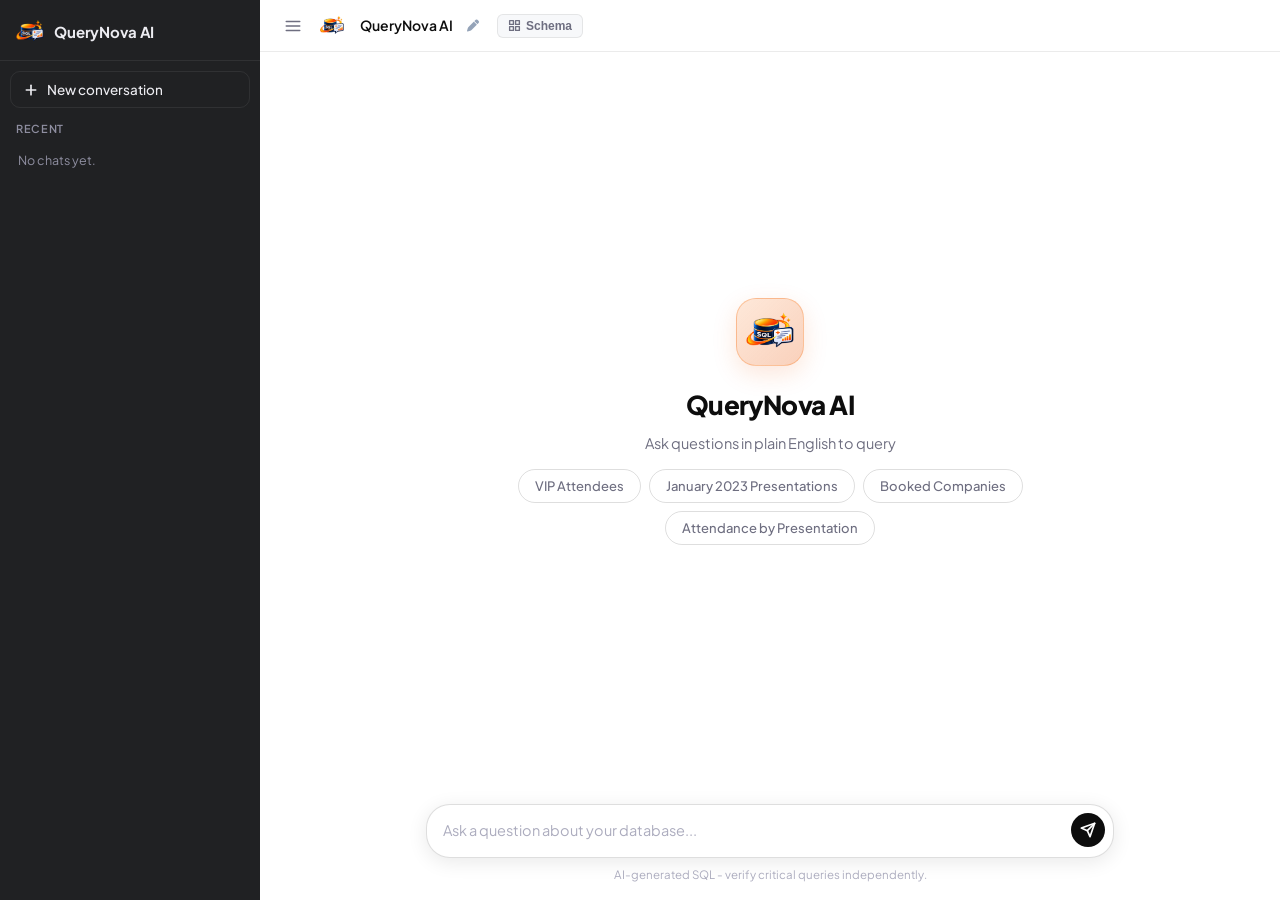
==== web_1/index.html @ 786c109c "Initialize QueryNova AI: Educational Text-to-SQL Engine with Neon PostgreSQL & Vercel deployment" ====
<!DOCTYPE html>
<html lang="en">
<head>
  <meta charset="UTF-8" />
  <meta name="viewport" content="width=device-width, initial-scale=1.0" />
  <title>QueryNova AI — Intelligent Database Assistant</title>
  <link rel="icon" type="image/webp" href="qnsql.webp" />
  <link rel="preconnect" href="https://fonts.googleapis.com" />
  <link rel="preconnect" href="https://fonts.gstatic.com" crossorigin />
  <link href="https://fonts.googleapis.com/css2?family=Plus+Jakarta+Sans:wght@400;500;600;700&family=JetBrains+Mono:wght@400;500&display=swap" rel="stylesheet" />
  <link rel="stylesheet" href="style.css" />
  <link rel="stylesheet" href="https://cdnjs.cloudflare.com/ajax/libs/font-awesome/6.5.0/css/all.min.css" crossorigin="anonymous" />
</head>
<body class="sidebar-open">

  <!-- SIDEBAR -->
  <aside id="chat-sidebar" class="sidebar chat-sidebar" aria-label="Chat history">

    <!-- Logo row (always visible) -->
    <div class="sidebar-logo">
      <img src="qnsql.webp" alt="QueryNova AI Logo" class="sidebar-logo-img" />
      <span class="sidebar-logo-text">QueryNova AI</span>
    </div>

    <!-- Authenticated content -->
    <div id="sidebar-auth-content">
      <div class="sidebar-section">
        <button type="button" id="btn-new-chat" class="btn-new-chat-sidebar">
          <svg width="16" height="16" viewBox="0 0 24 24" fill="none" stroke="currentColor" stroke-width="2.5" stroke-linecap="round" stroke-linejoin="round"><line x1="12" y1="5" x2="12" y2="19"/><line x1="5" y1="12" x2="19" y2="12"/></svg>
          New conversation
        </button>
      </div>
      <div class="sidebar-section sidebar-history">
        <p class="sidebar-section-label">Recent</p>
        <div id="chat-list" class="chat-list">
          <p class="chat-empty-msg">No conversations yet.</p>
        </div>
      </div>

    </div>

  </aside>

  <!-- MAIN AREA -->
  <div class="app-body">

    <header class="topbar">
      <button type="button" id="btn-sidebar-toggle" class="topbar-toggle" aria-label="Toggle sidebar">
        <svg width="18" height="18" viewBox="0 0 24 24" fill="none" stroke="currentColor" stroke-width="2" stroke-linecap="round" stroke-linejoin="round"><line x1="3" y1="6" x2="21" y2="6"/><line x1="3" y1="12" x2="21" y2="12"/><line x1="3" y1="18" x2="21" y2="18"/></svg>
      </button>
      <div class="topbar-brand">
        <img src="qnsql.webp" alt="QueryNova AI Logo" class="topbar-brand-logo" />
        <span class="topbar-title" id="topbar-chat-title">QueryNova AI</span>
        <button type="button" id="btn-edit-topbar-title" class="btn-topbar-edit" title="Rename conversation" aria-label="Rename conversation" hidden>
          <i class="fa-solid fa-pen"></i>
        </button>
        <button type="button" id="btn-schema" class="btn-schema" title="View Database Schema Diagram" aria-label="View Database Schema Diagram">
          <svg width="13" height="13" viewBox="0 0 24 24" fill="none" stroke="currentColor" stroke-width="2.5" stroke-linecap="round" stroke-linejoin="round">
            <rect x="3" y="3" width="7" height="7"></rect>
            <rect x="14" y="3" width="7" height="7"></rect>
            <rect x="14" y="14" width="7" height="7"></rect>
            <rect x="3" y="14" width="7" height="7"></rect>
          </svg>
          Schema
        </button>
      </div>
      <div class="topbar-right" id="topbar-auth-mobile"></div>
    </header>

    <div id="sidebar-backdrop" class="sidebar-backdrop" aria-hidden="true"></div>

    <main class="main">
      <div id="error-banner" class="error-banner" hidden></div>

      <div class="grid grid--chat-only" id="main-grid">

        <!-- Chat panel -->
        <section class="chat-panel" id="chat-panel-main">

          <!-- Schema Display in Content Page (White BG, hidden until clicked) -->
          <div id="schema-page-view" class="schema-page-view" hidden>
            <div class="schema-page-card">
              <div class="schema-page-header">
                <div class="schema-page-title">
                  <svg width="18" height="18" viewBox="0 0 24 24" fill="none" stroke="currentColor" stroke-width="2" stroke-linecap="round" stroke-linejoin="round">
                    <rect x="3" y="3" width="7" height="7"></rect>
                    <rect x="14" y="3" width="7" height="7"></rect>
                    <rect x="14" y="14" width="7" height="7"></rect>
                    <rect x="3" y="14" width="7" height="7"></rect>
                  </svg>
                  <span>Conference Database Relational Schema</span>
                </div>
                <div class="schema-page-actions">
                  <button type="button" id="btn-zoom-schema-page" class="schema-page-btn" title="Toggle zoom to inspect full detail">
                    <i class="fa-solid fa-magnifying-glass-plus" id="schema-zoom-icon"></i> <span id="schema-zoom-text">Zoom</span>
                  </button>
                  <a href="schema_diagram.webp" target="_blank" class="schema-page-btn" title="Open full resolution in new tab">
                    <i class="fa-solid fa-arrow-up-right-from-square"></i> Full Resolution
                  </a>
                  <button type="button" id="btn-close-schema-page" class="schema-page-btn schema-page-btn--close" title="Close Schema">
                    <i class="fa-solid fa-xmark"></i> Close
                  </button>
                </div>
              </div>
              <div class="schema-page-body">
                <img src="schema_diagram.webp" alt="Modern Relational Database Schema Diagram" class="schema-page-img" id="schema-page-img" title="Click to zoom in/out" />
              </div>
              <div class="schema-page-footer">
                <span class="schema-pill"><code>attendee</code></span>
                <span class="schema-pill"><code>company</code></span>
                <span class="schema-pill"><code>presentation</code></span>
                <span class="schema-pill"><code>room</code></span>
                <span class="schema-pill"><code>presentation_attendance</code></span>
              </div>
            </div>
          </div>

          <div class="chat-welcome" id="chat-welcome">
            <div class="welcome-nova-icon">
              <img src="qnsql.webp" alt="QueryNova AI Logo" class="welcome-logo-img" />
            </div>
            <h2 class="welcome-title">QueryNova AI</h2>
            <p class="welcome-subtitle">Ask questions in plain English to query </p>
            <div class="welcome-suggestions">
              <button class="suggestion-chip" data-query="List all VIP attendees and their contact details">VIP Attendees</button>
              <button class="suggestion-chip" data-query="Show presentations scheduled in January 2023">January 2023 Presentations</button>
              <button class="suggestion-chip" data-query="Which companies booked presentations?">Booked Companies</button>
              <button class="suggestion-chip" data-query="Total attendees registered per presentation">Attendance by Presentation</button>
            </div>

          </div>

          <div id="chat-content" class="chat-content" hidden></div>

          <div class="chat-input-area">
            <form id="query-form" class="chat-form">
              <div class="chat-input-wrapper">
                <textarea id="query-input" class="chat-textarea" autocomplete="off" placeholder="Ask a question about your database..." rows="1" maxlength="4000"></textarea>
                <div class="chat-form-actions">
                  <button type="button" id="btn-stop" class="btn-stop" hidden aria-label="Stop">
                    <svg width="14" height="14" viewBox="0 0 24 24" fill="currentColor"><rect x="4" y="4" width="16" height="16" rx="2"/></svg>
                  </button>
                  <button type="submit" id="btn-ask" class="btn-send" aria-label="Send">
                    <svg width="16" height="16" viewBox="0 0 24 24" fill="none" stroke="currentColor" stroke-width="2.5" stroke-linecap="round" stroke-linejoin="round"><line x1="22" y1="2" x2="11" y2="13"/><polygon points="22 2 15 22 11 13 2 9 22 2"/></svg>
                  </button>
                </div>
              </div>
              <p class="chat-disclaimer">AI-generated SQL - verify critical queries independently.</p>
            </form>
          </div>
        </section>

        <!-- Query results dock (legacy) -->
        <section id="query-results-dock" class="pipeline-panel right-panel-split query-results-dock" hidden>
          <div class="right-panel-bottom card-panel query-results-dock-card">
            <div class="panel-header panel-header--results panel-header--results-row">
              <div class="panel-header-left">
                <svg width="14" height="14" viewBox="0 0 24 24" fill="none" stroke="currentColor" stroke-width="2" stroke-linecap="round" stroke-linejoin="round"><rect x="3" y="3" width="18" height="18" rx="2"/><line x1="3" y1="9" x2="21" y2="9"/><line x1="3" y1="15" x2="21" y2="15"/><line x1="9" y1="3" x2="9" y2="21"/></svg>
                <h3 class="panel-title">Query Results</h3>
              </div>
              <button type="button" id="btn-collapse-results" class="btn-collapse-results" aria-label="Collapse" title="Collapse">
                <svg width="14" height="14" viewBox="0 0 24 24" fill="none" stroke="currentColor" stroke-width="2.5" stroke-linecap="round" stroke-linejoin="round"><line x1="5" y1="12" x2="19" y2="12"/></svg>
              </button>
            </div>
            <div class="panel-body">
              <div id="results-status" class="results-status"></div>
              <div id="results-table-wrapper" class="results-table-wrapper results-table-wrapper--dock"></div>
              <div id="results-placeholder" class="results-placeholder">
                <svg width="32" height="32" viewBox="0 0 24 24" fill="none" stroke="currentColor" stroke-width="1.5" stroke-linecap="round" stroke-linejoin="round" style="opacity:.3;margin-bottom:.5rem"><rect x="3" y="3" width="18" height="18" rx="2"/><line x1="3" y1="9" x2="21" y2="9"/></svg>
                <p>SQL results will appear here after a query runs.</p>
              </div>
            </div>
          </div>
        </section>

        <!-- Spreadsheet split panel -->
        <div id="spreadsheet-overlay" class="spreadsheet-overlay" hidden>
          <div class="spreadsheet-header">
            <div class="spreadsheet-header-left">
              <svg width="15" height="15" viewBox="0 0 24 24" fill="none" stroke="currentColor" stroke-width="2" stroke-linecap="round" stroke-linejoin="round"><rect x="3" y="3" width="18" height="18" rx="2"/><line x1="3" y1="9" x2="21" y2="9"/><line x1="3" y1="15" x2="21" y2="15"/><line x1="9" y1="3" x2="9" y2="21"/></svg>
              <span id="spreadsheet-title" class="spreadsheet-title">Query Results</span>
              <span id="spreadsheet-subtitle" class="spreadsheet-subtitle">CSV</span>
            </div>
            <div class="spreadsheet-header-right">
              <button type="button" id="btn-spreadsheet-copy" class="spreadsheet-btn" title="Copy data">
                <svg width="13" height="13" viewBox="0 0 24 24" fill="none" stroke="currentColor" stroke-width="2" stroke-linecap="round" stroke-linejoin="round"><rect x="9" y="9" width="13" height="13" rx="2"/><path d="M5 15H4a2 2 0 0 1-2-2V4a2 2 0 0 1 2-2h9a2 2 0 0 1 2 2v1"/></svg>
                Copy
              </button>
              <button type="button" id="btn-spreadsheet-close" class="spreadsheet-btn spreadsheet-btn--close" title="Close">
                <svg width="14" height="14" viewBox="0 0 24 24" fill="none" stroke="currentColor" stroke-width="2.5" stroke-linecap="round" stroke-linejoin="round"><line x1="18" y1="6" x2="6" y2="18"/><line x1="6" y1="6" x2="18" y2="18"/></svg>
              </button>
            </div>
          </div>
          <div class="spreadsheet-body">
            <div id="spreadsheet-table-wrap" class="spreadsheet-table-wrap"></div>
          </div>
        </div>

      </div>
    </main>
  </div>

  <!-- MODALS -->
  <div id="new-chat-modal" class="modal" role="dialog" aria-labelledby="modal-title" aria-modal="true" hidden>
    <div class="modal-backdrop" id="modal-backdrop"></div>
    <div class="modal-box">
      <div class="modal-icon">
        <svg width="20" height="20" viewBox="0 0 24 24" fill="none" stroke="currentColor" stroke-width="2" stroke-linecap="round" stroke-linejoin="round"><path d="M21 15a2 2 0 0 1-2 2H7l-4 4V5a2 2 0 0 1 2-2h14a2 2 0 0 1 2 2z"/></svg>
      </div>
      <h2 id="modal-title" class="modal-title">New conversation</h2>
      <p class="modal-desc">Optionally give this conversation a name.</p>
      <input type="text" id="new-chat-title-input" class="modal-input" placeholder="Conversation name (optional)" maxlength="200" />
      <div class="modal-actions">
        <button type="button" id="modal-cancel" class="btn btn-secondary">Cancel</button>
        <button type="button" id="modal-create" class="btn btn-primary">Create</button>
      </div>
    </div>
  </div>

  <div id="edit-message-modal" class="modal" role="dialog" aria-labelledby="edit-modal-title" aria-modal="true" hidden>
    <div class="modal-backdrop" id="edit-modal-backdrop"></div>
    <div class="modal-box">
      <div class="modal-icon">
        <svg width="20" height="20" viewBox="0 0 24 24" fill="none" stroke="currentColor" stroke-width="2" stroke-linecap="round" stroke-linejoin="round"><path d="M11 4H4a2 2 0 0 0-2 2v14a2 2 0 0 0 2 2h14a2 2 0 0 0 2-2v-7"/><path d="M18.5 2.5a2.121 2.121 0 0 1 3 3L12 15l-4 1 1-4 9.5-9.5z"/></svg>
      </div>
      <h2 id="edit-modal-title" class="modal-title">Edit message</h2>
      <p class="modal-desc">Your edited question will replace this turn and run again.</p>
      <textarea id="edit-message-text" class="modal-input modal-textarea" rows="4" maxlength="4000" placeholder="Question..."></textarea>
      <div class="modal-actions">
        <button type="button" id="edit-modal-cancel" class="btn btn-secondary">Cancel</button>
        <button type="button" id="edit-modal-save" class="btn btn-primary">Save &amp; resubmit</button>
      </div>
    </div>
  </div>

  <div id="copy-toast" class="copy-toast" role="status" aria-live="polite">Copied to clipboard</div>

  <script src="app.js"></script>
  <script>
    document.addEventListener('DOMContentLoaded', function () {
      var ta = document.getElementById('query-input');
      if (ta) {
        ta.addEventListener('input', function () {
          this.style.height = 'auto';
          this.style.height = Math.min(this.scrollHeight, 180) + 'px';
        });
        ta.addEventListener('keydown', function (e) {
          if (e.key === 'Enter' && !e.shiftKey) {
            e.preventDefault();
            var form = document.getElementById('query-form');
            if (form) form.dispatchEvent(new Event('submit', { cancelable: true }));
          }
        });
      }
      document.querySelectorAll('.suggestion-chip').forEach(function (chip) {
        chip.addEventListener('click', function () {
          var q = this.getAttribute('data-query');
          if (q && ta) { ta.value = q; ta.focus(); }
        });
      });
    });
  </script>
</body>
</html>
---- web_1/style.css ----
/* ============================================================
   GPT-style Chat UI — AI Assistant
   Font: Plus Jakarta Sans (body) + JetBrains Mono (code)
   ============================================================ */

/* ── Reset & box-sizing ─────────────────────────────────── */
*, *::before, *::after { box-sizing: border-box; margin: 0; padding: 0; }

/* ── Design tokens ──────────────────────────────────────── */
:root {
  --brand-900: #7c2d12;
  --brand-800: #9a3412;
  --brand-700: #c2410c;
  --brand-600: #ea580c;
  --brand-500: #f97316;
  --brand-400: #fb923c;
  --brand-100: #ffedd5;
  --brand-50:  #fff7ed;

  --bg-page:           #f7f8fa;
  --bg-sidebar:        #202123;
  --bg-sidebar-hover:  #2A2B32;
  --bg-sidebar-active: #343541;
  --bg-chat:           #ffffff;
  --bg-user-msg:       #ea580c;
  --bg-assistant:      #ffffff;
  --bg-input:          #ffffff;
  --bg-modal:          #ffffff;

  --text-primary:       #0d0d0d;
  --text-secondary:     #6e6e80;
  --text-muted:         #acacbe;
  --text-sidebar:       #ececf1;
  --text-sidebar-muted: #8e8ea0;
  --text-on-brand:      #ffffff;

  --border:         rgba(0,0,0,0.08);
  --border-strong:  rgba(0,0,0,0.13);
  --border-sidebar: rgba(255,255,255,0.07);

  --shadow-xs: 0 1px 2px rgba(0,0,0,.05);
  --shadow-sm: 0 2px 8px rgba(0,0,0,.07);
  --shadow-md: 0 4px 20px rgba(0,0,0,.09);
  --shadow-lg: 0 12px 40px rgba(0,0,0,.13);

  --sidebar-w: 260px;
  --topbar-h:  52px;
  --radius-sm: 6px;
  --radius:    10px;
  --radius-lg: 14px;
  --radius-xl: 24px;

  --ease:   cubic-bezier(0.4,0,0.2,1);
  --t-fast: 0.15s var(--ease);
  --t-mid:  0.25s var(--ease);
}

/* ── Base ───────────────────────────────────────────────── */
html, body {
  height: 100%;
  font-family: 'Plus Jakarta Sans', system-ui, sans-serif;
  font-size: 15px;
  line-height: 1.6;
  color: var(--text-primary);
  background: var(--bg-page);
  -webkit-font-smoothing: antialiased;
}

/* ── Layout shell ───────────────────────────────────────── */
body {
  display: flex;
  overflow: hidden;
}

/* ── Sidebar ────────────────────────────────────────────── */
.sidebar {
  position: fixed;
  top: 0; left: 0; bottom: 0;
  width: var(--sidebar-w);
  background: var(--bg-sidebar);
  color: var(--text-sidebar);
  display: flex;
  flex-direction: column;
  z-index: 200;
  transform: translateX(0);
  transition: transform var(--t-mid);
  overflow: hidden;
}

body:not(.sidebar-open) .sidebar {
  transform: translateX(calc(-1 * var(--sidebar-w)));
}

/* Sidebar logo row */
.sidebar-logo {
  display: flex;
  align-items: center;
  gap: 10px;
  padding: 18px 16px 14px;
  border-bottom: 1px solid var(--border-sidebar);
  flex-shrink: 0;
}

.sidebar-logo-icon {
  width: 28px;
  height: 28px;
  border-radius: 6px;
  background: var(--brand-600);
  color: #ffffff;
  display: flex;
  align-items: center;
  justify-content: center;
  flex-shrink: 0;
}

.sidebar-logo-img {
  width: 28px;
  height: 28px;
  border-radius: 6px;
  object-fit: cover;
  flex-shrink: 0;
  display: block !important;
}

.sidebar-logo-img-brand {
  display: none !important;
}

.topbar-brand-logo {
  width: 24px;
  height: 24px;
  border-radius: 6px;
  object-fit: cover;
  flex-shrink: 0;
  margin-right: 8px;
  display: inline-block;
  vertical-align: middle;
}

.sidebar-logo-text {
  font-size: 15px;
  font-weight: 700;
  color: var(--text-sidebar);
  letter-spacing: -0.01em;
}

/* Sidebar sections */
.sidebar-section {
  padding: 10px 10px 4px;
  flex-shrink: 0;
}

.sidebar-section-label {
  font-size: 11px;
  font-weight: 600;
  text-transform: uppercase;
  letter-spacing: 0.06em;
  color: var(--text-sidebar-muted);
  padding: 0 6px 6px;
}

.sidebar-history {
  flex: 1;
  overflow-y: auto;
  overflow-x: hidden;
  padding: 8px 10px;
  scrollbar-width: thin;
  scrollbar-color: rgba(255,255,255,0.1) transparent;
  min-height: 0;
}

.sidebar-history::-webkit-scrollbar { width: 4px; }
.sidebar-history::-webkit-scrollbar-thumb { background: rgba(255,255,255,0.1); border-radius: 4px; }

/* New chat button */
.btn-new-chat-sidebar {
  display: flex;
  align-items: center;
  gap: 8px;
  width: 100%;
  padding: 9px 12px;
  background: transparent;
  border: 1px solid var(--border-sidebar);
  border-radius: var(--radius);
  color: var(--text-sidebar);
  font-family: inherit;
  font-size: 13.5px;
  font-weight: 500;
  cursor: pointer;
  transition: background var(--t-fast);
}

.btn-new-chat-sidebar:hover {
  background: var(--bg-sidebar-hover);
}

/* Chat list */
.chat-list {
  display: flex;
  flex-direction: column;
  gap: 2px;
}

.chat-empty-msg {
  font-size: 12.5px;
  color: var(--text-sidebar-muted);
  padding: 6px 8px;
}

.chat-list-item {
  display: flex;
  align-items: center;
  gap: 6px;
  padding: 8px 10px;
  border-radius: var(--radius-sm);
  cursor: pointer;
  transition: background var(--t-fast);
  position: relative;
  min-width: 0;
}

.chat-list-item:hover {
  background: var(--bg-sidebar-hover);
}

.chat-list-item.active {
  background: var(--bg-sidebar-active);
}

.chat-list-item-title {
  flex: 1;
  font-size: 13px;
  color: var(--text-sidebar);
  white-space: nowrap;
  overflow: hidden;
  text-overflow: ellipsis;
  min-width: 0;
}

.chat-list-item-badge {
  font-size: 10px;
  background: var(--brand-600);
  color: #fff;
  border-radius: 99px;
  padding: 1px 6px;
  flex-shrink: 0;
}

.chat-list-item-spinner {
  width: 12px;
  height: 12px;
  border: 2px solid rgba(255,255,255,0.2);
  border-top-color: var(--text-sidebar);
  border-radius: 50%;
  animation: spin 0.7s linear infinite;
  flex-shrink: 0;
}

.chat-item-btn--delete {
  display: none;
  align-items: center;
  justify-content: center;
  width: 22px;
  height: 22px;
  background: transparent;
  border: none;
  border-radius: var(--radius-sm);
  color: var(--text-sidebar-muted);
  cursor: pointer;
  flex-shrink: 0;
  transition: color var(--t-fast), background var(--t-fast);
}

.chat-list-item:hover .chat-item-btn--delete {
  display: flex;
}

.chat-item-btn--delete:hover {
  color: #ff6b6b;
  background: rgba(255,107,107,0.12);
}

/* Sidebar footer */
.sidebar-footer {
  flex-shrink: 0;
  padding: 10px;
  border-top: 1px solid var(--border-sidebar);
  margin-top: auto;
}

.sidebar-auth {
  display: flex;
  flex-direction: column;
  gap: 8px;
  width: 100%;
}

.sidebar-user {
  display: flex;
  align-items: center;
  gap: 10px;
  padding: 6px 8px;
}

.sidebar-avatar {
  width: 30px;
  height: 30px;
  border-radius: 50%;
  background: var(--brand-600);
  color: #fff;
  font-size: 12px;
  font-weight: 700;
  display: flex;
  align-items: center;
  justify-content: center;
  flex-shrink: 0;
}

.sidebar-username {
  font-size: 13px;
  color: var(--text-sidebar);
  white-space: nowrap;
  overflow: hidden;
  text-overflow: ellipsis;
}

.btn-sidebar-auth {
  display: flex;
  align-items: center;
  gap: 8px;
  padding: 8px 12px;
  border-radius: var(--radius);
  font-family: inherit;
  font-size: 13px;
  font-weight: 500;
  cursor: pointer;
  text-decoration: none;
  transition: background var(--t-fast);
  border: none;
}

.btn-sidebar-login {
  background: var(--brand-600);
  color: #fff;
  width: 100%;
  justify-content: center;
  padding: 11px 16px;
  font-size: 14px;
  border-radius: 99px;
  border: none;
}

.btn-sidebar-login:hover {
  background: var(--brand-500);
}

.btn-sidebar-logout {
  background: transparent;
  color: var(--text-sidebar-muted);
  border: 1px solid var(--border-sidebar);
  width: 100%;
  justify-content: center;
  padding: 11px 16px;
  font-size: 14px;
  border-radius: 99px;
}

.btn-sidebar-logout:hover {
  background: var(--bg-sidebar-hover);
  color: var(--text-sidebar);
}

/* ── App body (right of sidebar) ────────────────────────── */
.app-body {
  margin-left: var(--sidebar-w);
  flex: 1;
  display: flex;
  flex-direction: column;
  min-width: 0;
  height: 100vh;
  transition: margin-left var(--t-mid);
  background: var(--bg-chat);
}

body:not(.sidebar-open) .app-body {
  margin-left: 0;
}

/* ── Topbar ─────────────────────────────────────────────── */
.topbar {
  height: var(--topbar-h);
  display: flex;
  align-items: center;
  gap: 10px;
  padding: 0 16px;
  background: var(--bg-chat);
  border-bottom: 1px solid var(--border);
  flex-shrink: 0;
  z-index: 100;
}

.topbar-toggle {
  display: flex;
  align-items: center;
  justify-content: center;
  width: 34px;
  height: 34px;
  background: transparent;
  border: none;
  border-radius: var(--radius-sm);
  color: var(--text-secondary);
  cursor: pointer;
  flex-shrink: 0;
  transition: background var(--t-fast), color var(--t-fast);
}

.topbar-toggle:hover {
  background: var(--bg-page);
  color: var(--text-primary);
}

.topbar-brand {
  display: flex;
  align-items: center;
  gap: 8px;
  flex: 1;
  min-width: 0;
}

/* Hide topbar logo image */
.topbar-logo {
  display: none !important;
}

.topbar-title {
  font-size: 14px;
  font-weight: 600;
  color: var(--text-primary);
  white-space: nowrap;
  overflow: hidden;
  text-overflow: ellipsis;
  max-width: 320px;
}

.btn-topbar-edit {
  background: transparent;
  border: none;
  color: var(--text-tertiary, #94a3b8);
  font-size: 12px;
  padding: 4px 6px;
  border-radius: 6px;
  cursor: pointer;
  display: inline-flex;
  align-items: center;
  justify-content: center;
  transition: all 0.15s ease;
  flex-shrink: 0;
}

.btn-topbar-edit:hover {
  color: var(--theme-accent, #f97316);
  background: rgba(249, 115, 22, 0.12);
}

.btn-schema {
  display: inline-flex;
  align-items: center;
  gap: 5px;
  padding: 4px 10px;
  font-size: 12px;
  font-weight: 600;
  color: var(--text-secondary);
  background: var(--bg-page, rgba(255, 255, 255, 0.05));
  border: 1px solid var(--border);
  border-radius: 6px;
  cursor: pointer;
  transition: all var(--t-fast);
  flex-shrink: 0;
  margin-left: 4px;
}

.btn-schema:hover {
  color: var(--brand-500, #f97316);
  border-color: var(--brand-500, #f97316);
  background: rgba(249, 115, 22, 0.08);
}

.btn-schema.active {
  color: #ffffff;
  background: var(--brand-600, #ea580c);
  border-color: var(--brand-600, #ea580c);
  box-shadow: 0 0 10px rgba(234, 88, 12, 0.35);
}

.btn-schema svg {
  vertical-align: -1px;
}

.topbar-right {
  display: flex;
  align-items: center;
  gap: 8px;
  flex-shrink: 0;
}

/* ── Sidebar backdrop (mobile) ──────────────────────────── */
.sidebar-backdrop {
  display: none;
  position: fixed;
  inset: 0;
  background: rgba(0,0,0,0.45);
  z-index: 190;
}

/* ── Main content area ──────────────────────────────────── */
.main {
  flex: 1;
  display: flex;
  flex-direction: column;
  overflow: hidden;
  position: relative;
}

/* ── Error banner ───────────────────────────────────────── */
.error-banner {
  background: #fef2f2;
  border-bottom: 1px solid #fecaca;
  color: #b91c1c;
  font-size: 13px;
  padding: 10px 20px;
  text-align: center;
}

/* ── Grid layouts ───────────────────────────────────────── */
.grid {
  flex: 1;
  display: grid;
  overflow: hidden;
  height: 100%;
}

.grid--chat-only {
  grid-template-columns: 1fr;
}

.grid--split-results {
  grid-template-columns: 1fr 1fr;
}

/* ── Chat panel ─────────────────────────────────────────── */
.chat-panel {
  display: flex;
  flex-direction: column;
  overflow: hidden;
  background: var(--bg-chat);
  position: relative;
}

/* ── Schema Content Page View (White BG, Fully Visible Without Cropping) ── */
.schema-page-view[hidden] {
  display: none !important;
}

.schema-page-view {
  flex: 1;
  overflow-y: auto;
  overflow-x: hidden;
  padding: 16px 20px;
  background: var(--bg-chat);
  display: flex;
  flex-direction: column;
  align-items: center;
  min-height: 0;
  animation: fadeIn 0.2s var(--ease);
}

.schema-page-card {
  width: 100%;
  max-width: 1100px;
  background: #ffffff;
  border: 1px solid #e2e8f0;
  border-radius: var(--radius-lg, 14px);
  box-shadow: 0 4px 24px rgba(0, 0, 0, 0.08);
  display: flex;
  flex-direction: column;
  margin: 0 auto;
}

.schema-page-header {
  display: flex;
  align-items: center;
  justify-content: space-between;
  padding: 12px 20px;
  background: #ffffff;
  border-bottom: 1px solid #f1f5f9;
  flex-shrink: 0;
}

.schema-page-title {
  display: flex;
  align-items: center;
  gap: 10px;
  font-size: 15px;
  font-weight: 700;
  color: #0f172a;
}

.schema-page-title svg {
  color: #ea580c;
}

.schema-page-actions {
  display: flex;
  align-items: center;
  gap: 8px;
}

.schema-page-btn {
  display: inline-flex;
  align-items: center;
  gap: 6px;
  padding: 5px 11px;
  font-size: 12px;
  font-weight: 600;
  color: #475569;
  background: #f8fafc;
  border: 1px solid #cbd5e1;
  border-radius: 6px;
  cursor: pointer;
  text-decoration: none;
  transition: all var(--t-fast);
}

.schema-page-btn:hover {
  color: #ea580c;
  background: #fff7ed;
  border-color: #ea580c;
}

.schema-page-btn--close {
  color: #ef4444;
  background: #fef2f2;
  border-color: #fecaca;
  padding: 5px 10px;
}

.schema-page-btn--close:hover {
  color: #ffffff;
  background: #ef4444;
  border-color: #ef4444;
}

.schema-page-body {
  padding: 14px 16px;
  display: flex;
  justify-content: center;
  align-items: flex-start;
  background: #ffffff;
  overflow: visible;
}

.schema-page-img {
  display: block;
  max-width: 100%;
  height: auto;
  max-height: min(60vh, 560px);
  object-fit: contain;
  background: #ffffff;
  border-radius: 6px;
  cursor: zoom-in;
  transition: transform 0.2s ease, max-height 0.2s ease;
}

.schema-page-img--zoomed {
  max-height: none !important;
  width: 100% !important;
  cursor: zoom-out !important;
  box-shadow: 0 4px 20px rgba(0, 0, 0, 0.1);
}

.schema-page-footer {
  display: flex;
  flex-wrap: wrap;
  align-items: center;
  gap: 8px;
  padding: 10px 20px;
  background: #f8fafc;
  border-top: 1px solid #f1f5f9;
  flex-shrink: 0;
}

.schema-pill {
  display: inline-flex;
  align-items: center;
  padding: 3px 9px;
  font-size: 12px;
  font-weight: 600;
  border-radius: 5px;
  background: #fff7ed;
  color: #ea580c;
  border: 1px solid #fed7aa;
}

.schema-pill code {
  font-family: 'JetBrains Mono', monospace;
  font-size: 11.5px;
}

/* ── Welcome screen ─────────────────────────────────────── */
.chat-welcome {
  flex: 1;
  display: flex;
  flex-direction: column;
  align-items: center;
  justify-content: center;
  padding: 40px 24px;
  text-align: center;
  gap: 6px;
}

.welcome-eye-icon,
.welcome-nova-icon {
  width: 68px;
  height: 68px;
  border-radius: 20px;
  background: linear-gradient(135deg, rgba(249, 115, 22, 0.16), rgba(234, 88, 12, 0.28));
  border: 1px solid rgba(249, 115, 22, 0.3);
  box-shadow: 0 8px 24px rgba(234, 88, 12, 0.15);
  color: var(--brand-600, #ea580c);
  display: flex;
  align-items: center;
  justify-content: center;
  margin-bottom: 12px;
}

.welcome-eye-icon svg,
.welcome-nova-icon svg {
  width: 34px;
  height: 34px;
}

.welcome-logo-img {
  width: 52px;
  height: 52px;
  border-radius: 14px;
  object-fit: contain;
  display: block;
}

.welcome-title {
  font-size: 26px;
  font-weight: 800;
  color: var(--text-primary);
  letter-spacing: -0.03em;
}

.welcome-subtitle {
  font-size: 14.5px;
  color: var(--text-secondary);
  max-width: 420px;
  line-height: 1.6;
}

.welcome-suggestions {
  display: flex;
  flex-wrap: wrap;
  gap: 8px;
  justify-content: center;
  margin-top: 8px;
  max-width: 560px;
}

.suggestion-chip {
  padding: 8px 16px;
  background: transparent;
  border: 1px solid var(--border-strong);
  border-radius: 99px;
  font-family: inherit;
  font-size: 13px;
  font-weight: 500;
  color: var(--text-secondary);
  cursor: pointer;
  transition: background var(--t-fast), color var(--t-fast), border-color var(--t-fast);
}

.suggestion-chip:hover {
  background: var(--brand-50);
  border-color: var(--brand-400);
  color: var(--brand-700);
}

/* ── Chat message stream ────────────────────────────────── */
.chat-content {
  flex: 1;
  overflow-y: auto;
  overflow-x: hidden;
  padding: 24px 0 8px;
  scrollbar-width: thin;
  scrollbar-color: rgba(0,0,0,0.1) transparent;
}

.chat-content::-webkit-scrollbar { width: 5px; }
.chat-content::-webkit-scrollbar-thumb { background: rgba(0,0,0,0.1); border-radius: 4px; }

/* Centered message column */
.chat-content > * {
  max-width: 720px;
  margin-left: auto;
  margin-right: auto;
  width: 100%;
  padding-left: 20px;
  padding-right: 20px;
}

/* ── User message ───────────────────────────────────────── */
.user-msg {
  display: flex;
  justify-content: flex-end;
  margin-bottom: 16px;
  animation: chatIn 0.2s var(--ease) both;
}

.user-msg--row {
  display: flex;
  align-items: flex-end;
  gap: 8px;
  max-width: 85%;
}

.user-msg-bubble {
  background: var(--bg-user-msg);
  color: #fff;
  padding: 10px 16px;
  border-radius: var(--radius-lg) var(--radius-lg) 4px var(--radius-lg);
  font-size: 14.5px;
  line-height: 1.6;
  word-break: break-word;
}

.btn-edit-user-msg {
  display: flex;
  align-items: center;
  justify-content: center;
  width: 26px;
  height: 26px;
  background: transparent;
  border: 1px solid var(--border);
  border-radius: var(--radius-sm);
  color: var(--text-muted);
  cursor: pointer;
  flex-shrink: 0;
  opacity: 0;
  transition: opacity var(--t-fast), color var(--t-fast);
}

.user-msg:hover .btn-edit-user-msg {
  opacity: 1;
}

.btn-edit-user-msg:hover {
  color: var(--text-secondary);
}

/* ── Assistant turn ─────────────────────────────────────── */
.assistant-turn {
  margin-bottom: 24px;
  animation: chatIn 0.2s var(--ease) both;
}

.assistant-turn-header {
  display: flex;
  align-items: center;
  gap: 8px;
  margin-bottom: 8px;
}

.assistant-label {
  font-size: 12.5px;
  font-weight: 600;
  color: var(--text-secondary);
  text-transform: uppercase;
  letter-spacing: 0.05em;
}

.assistant-msg {
  font-size: 14.5px;
  line-height: 1.75;
  color: var(--text-primary);
}

.assistant-msg p { margin-bottom: 10px; }
.assistant-msg p:last-child { margin-bottom: 0; }
.assistant-msg ul, .assistant-msg ol { padding-left: 20px; margin-bottom: 10px; }
.assistant-msg li { margin-bottom: 4px; }
.assistant-msg strong { font-weight: 600; }
.assistant-msg em { font-style: italic; }

/* ── Thinking block ─────────────────────────────────────── */
.thinking-block {
  background: #f9fafb;
  border: 1px solid var(--border);
  border-radius: var(--radius);
  margin-bottom: 12px;
  overflow: hidden;
}

.thinking-header {
  display: flex;
  align-items: center;
  gap: 8px;
  padding: 8px 14px;
  font-size: 12.5px;
  font-weight: 600;
  color: var(--text-secondary);
  cursor: pointer;
  user-select: none;
}

.thinking-arrow {
  margin-left: 2px;
  font-size: 10px;
  color: var(--text-muted);
}

/* Steps container */
.thinking-steps {
  padding: 0 14px 10px;
  display: flex;
  flex-direction: column;
  gap: 4px;
}

/* Each step fades + slides in */
.thinking-step {
  display: flex;
  align-items: center;
  gap: 8px;
  font-size: 12.5px;
  line-height: 1.5;
  padding: 3px 0;
  color: var(--text-secondary);
}

.thinking-step--reveal {
  animation: stepReveal 0.3s var(--ease) both;
}

@keyframes stepReveal {
  from { opacity: 0; transform: translateY(5px); }
  to   { opacity: 1; transform: translateY(0); }
}

.thinking-step-label {
  font-weight: 600;
  color: var(--text-primary);
  font-size: 12.5px;
}

.thinking-step-num {
  font-size: 12px;
  font-weight: 600;
  color: var(--text-muted);
  min-width: 18px;
  flex-shrink: 0;
}

.thinking-step-tick {
  font-size: 12px;
  font-weight: 700;
  color: #16a34a;
  min-width: 18px;
  flex-shrink: 0;
}

.thinking-step-outcome {
  font-size: 12px;
  color: var(--text-muted);
}

/* Active step: label is muted, dots show */
.thinking-step--active .thinking-step-label {
  color: var(--brand-600);
}

/* Done step: checkmark tint */
.thinking-step--done .thinking-step-label {
  color: var(--text-secondary);
}

/* Error step */
.thinking-step--error .thinking-step-label {
  color: #b91c1c;
}

/* Typing dots animation */
.thinking-step-dots {
  display: inline-flex;
  align-items: center;
  gap: 3px;
  margin-left: 4px;
}

.thinking-step-dots span {
  width: 4px;
  height: 4px;
  border-radius: 50%;
  background: var(--brand-500);
  animation: dotPulse 1.2s ease-in-out infinite;
}

.thinking-step-dots span:nth-child(2) { animation-delay: 0.2s; }
.thinking-step-dots span:nth-child(3) { animation-delay: 0.4s; }

@keyframes dotPulse {
  0%, 80%, 100% { opacity: 0.2; transform: scale(0.8); }
  40%           { opacity: 1;   transform: scale(1); }
}

.thinking-content {
  padding: 0 14px 12px;
  font-size: 13px;
  color: var(--text-secondary);
  line-height: 1.65;
}

/* ── SQL code block ─────────────────────────────────────── */
.sql-block-wrap {
  background: #1a1b26;
  border-radius: var(--radius);
  overflow: hidden;
  margin: 12px 0;
  border: 1px solid rgba(255,255,255,0.06);
}

.sql-block-header {
  display: flex;
  align-items: center;
  justify-content: space-between;
  padding: 8px 14px;
  background: rgba(255,255,255,0.04);
  border-bottom: 1px solid rgba(255,255,255,0.06);
}

.sql-block-lang {
  font-size: 11px;
  font-weight: 600;
  text-transform: uppercase;
  letter-spacing: 0.08em;
  color: rgba(255,255,255,0.4);
}

.btn-copy-sql {
  display: flex;
  align-items: center;
  gap: 5px;
  background: transparent;
  border: none;
  color: rgba(255,255,255,0.45);
  font-family: inherit;
  font-size: 12px;
  cursor: pointer;
  padding: 2px 6px;
  border-radius: var(--radius-sm);
  transition: color var(--t-fast), background var(--t-fast);
}

.btn-copy-sql:hover {
  color: rgba(255,255,255,0.85);
  background: rgba(255,255,255,0.07);
}

pre.sql {
  margin: 0;
  padding: 14px 16px;
  overflow-x: auto;
  font-family: 'JetBrains Mono', 'Fira Code', monospace;
  font-size: 13px;
  line-height: 1.65;
  color: #a9b1d6;
  background: transparent;
  white-space: pre;
}

.btn-expand-inline {
  display: inline-flex;
  align-items: center;
  gap: 4px;
  background: transparent;
  border: 1px solid var(--border);
  border-radius: var(--radius-sm);
  color: var(--text-secondary);
  font-family: inherit;
  font-size: 12px;
  padding: 2px 8px;
  cursor: pointer;
  transition: background var(--t-fast);
}

.btn-expand-inline:hover {
  background: var(--bg-page);
}

/* ── Assistant avatar image ─────────────────────────────── */
.assistant-avatar {
  width: 28px;
  height: 28px;
  border-radius: 50%;
  background: var(--brand-600);
  display: flex;
  align-items: center;
  justify-content: center;
  flex-shrink: 0;
  overflow: hidden;
}

.assistant-avatar-img {
  width: 100%;
  height: 100%;
  object-fit: cover;
  border-radius: 50%;
}

/* ── Inline results card (Query results · Showing N rows · Download) ── */
.result-inline-wrap {
  margin: 10px 0 4px;
}

.result-inline-card {
  display: flex;
  align-items: center;
  gap: 10px;
  background: var(--bg-page);
  border: 1px solid var(--border-strong);
  border-radius: var(--radius-lg);
  padding: 8px 12px;
  cursor: pointer;
  transition: background var(--t-fast), border-color var(--t-fast);
}

.result-inline-card:hover {
  background: var(--brand-50);
  border-color: var(--brand-300, var(--brand-400));
}

.result-inline-card-icon {
  width: 30px;
  height: 30px;
  background: #fff;
  border: 1px solid var(--border);
  border-radius: var(--radius-sm);
  display: flex;
  align-items: center;
  justify-content: center;
  color: var(--text-secondary);
  flex-shrink: 0;
}

.result-inline-card-body {
  flex: 1;
  min-width: 0;
  display: flex;
  flex-direction: column;
  gap: 1px;
}

.result-inline-title {
  font-size: 13px;
  font-weight: 700;
  color: var(--text-primary);
}

.result-inline-status {
  font-size: 12px;
  color: var(--text-secondary);
}

/* Download button + dropdown */
.btn-download-wrap {
  position: relative;
  flex-shrink: 0;
}

.btn-download-results {
  display: inline-flex;
  align-items: center;
  gap: 5px;
  padding: 5px 13px;
  background: transparent;
  border: 1.5px solid var(--border-strong);
  border-radius: var(--radius-lg);
  font-family: inherit;
  font-size: 12px;
  font-weight: 700;
  letter-spacing: 0.03em;
  color: var(--text-primary);
  cursor: pointer;
  transition: background var(--t-fast), border-color var(--t-fast);
  white-space: nowrap;
}

.btn-download-results:hover {
  background: var(--brand-50);
  border-color: var(--brand-400);
  color: var(--brand-700);
}

.download-dropdown {
  position: absolute;
  right: 0;
  top: calc(100% + 5px);
  background: #fff;
  border: 1px solid var(--border-strong);
  border-radius: var(--radius);
  box-shadow: var(--shadow-md);
  z-index: 400;
  min-width: 110px;
  overflow: hidden;
}

.download-dropdown[hidden] { display: none; }

.download-option {
  display: flex;
  align-items: center;
  gap: 8px;
  width: 100%;
  padding: 9px 14px;
  background: transparent;
  border: none;
  font-family: inherit;
  font-size: 13px;
  font-weight: 500;
  color: var(--text-primary);
  cursor: pointer;
  text-align: left;
  transition: background var(--t-fast);
}

.download-option:hover {
  background: var(--brand-50);
  color: var(--brand-700);
}

.download-option + .download-option {
  border-top: 1px solid var(--border);
}

/* ── Clarification block ────────────────────────────────── */
.clarification-block {
  background: var(--brand-50);
  border: 1px solid var(--brand-100);
  border-radius: var(--radius);
  padding: 14px 16px;
  margin: 8px 0;
}

.clarification-options {
  display: flex;
  flex-wrap: wrap;
  gap: 8px;
  margin-top: 10px;
}

.clarification-option {
  padding: 6px 14px;
  background: #fff;
  border: 1px solid var(--brand-400);
  border-radius: 99px;
  font-family: inherit;
  font-size: 13px;
  color: var(--brand-700);
  cursor: pointer;
  transition: background var(--t-fast), color var(--t-fast);
}

.clarification-option:hover {
  background: var(--brand-600);
  color: #fff;
  border-color: var(--brand-600);
}

/* ── Result / out-of-scope / error cards ────────────────── */
.result-block {
  margin: 8px 0;
}

.out-of-scope-card,
.error-card {
  border-radius: var(--radius);
  padding: 14px 16px;
  font-size: 13.5px;
  line-height: 1.6;
}

.out-of-scope-card {
  background: #fffbeb;
  border: 1px solid #fde68a;
  color: #92400e;
}

.error-card {
  background: #fef2f2;
  border: 1px solid #fecaca;
  color: #b91c1c;
}

/* ── Chat input area ────────────────────────────────────── */
.chat-input-area {
  flex-shrink: 0;
  padding: 12px 24px 16px;
  background: var(--bg-chat);
  display: flex;
  flex-direction: column;
  align-items: center;
  width: 100%;
}

.chat-form {
  max-width: 720px;
  width: 100%;
  margin: 0 auto;
  padding: 0 16px;
}

.chat-input-wrapper {
  display: flex;
  align-items: center;
  gap: 0;
  background: var(--bg-input);
  border: 1px solid var(--border-strong);
  border-radius: var(--radius-xl);
  padding: 8px 8px 8px 16px;
  box-shadow: var(--shadow-md);
  transition: border-color var(--t-fast), box-shadow var(--t-fast);
}

.chat-input-wrapper:focus-within {
  border-color: var(--brand-400);
  box-shadow: 0 0 0 3px rgba(5, 150, 105, 0.15), var(--shadow-md);
}

.chat-textarea {
  flex: 1;
  background: transparent;
  border: none;
  outline: none;
  resize: none;
  font-family: inherit;
  font-size: 14.5px;
  line-height: 1.6;
  color: var(--text-primary);
  min-height: 24px;
  max-height: 180px;
  padding: 6px 0;
  overflow-y: auto;
  scrollbar-width: thin;
  text-align: left;
  align-self: center;
}

.chat-textarea:not(:placeholder-shown) {
  text-align: left;
}

.chat-textarea::placeholder {
  color: var(--text-muted);
}

.chat-form-actions {
  display: flex;
  align-items: flex-end;
  gap: 4px;
  flex-shrink: 0;
  padding-bottom: 2px;
}

.btn-send {
  display: flex;
  align-items: center;
  justify-content: center;
  width: 34px;
  height: 34px;
  background: #0d0d0d;
  border: none;
  border-radius: 50%;
  color: #fff;
  cursor: pointer;
  flex-shrink: 0;
  transition: background var(--t-fast), transform var(--t-fast);
}

.btn-send[hidden] { display: none !important; }

.btn-send:hover {
  background: #333;
  transform: scale(1.05);
}

.btn-send:disabled {
  background: #d1d5db;
  cursor: not-allowed;
  transform: none;
}

.btn-stop {
  display: flex;
  align-items: center;
  justify-content: center;
  width: 34px;
  height: 34px;
  background: #0d0d0d;
  border: none;
  border-radius: 50%;
  color: #fff;
  cursor: pointer;
  flex-shrink: 0;
  transition: background var(--t-fast);
}

.btn-stop[hidden] { display: none !important; }

.btn-stop:hover {
  background: #333;
}

.chat-disclaimer {
  font-size: 11.5px;
  color: var(--text-muted);
  text-align: center;
  margin-top: 8px;
}

/* ── Right panel / results dock ─────────────────────────── */
.right-panel-split[hidden] {
  display: none !important;
}

.right-panel-split {
  display: flex;
  flex-direction: column;
  overflow: hidden;
  border-left: 1px solid var(--border);
  background: var(--bg-chat);
}

.query-results-dock-card {
  display: flex;
  flex-direction: column;
  height: 100%;
  overflow: hidden;
}

.panel-header {
  display: flex;
  align-items: center;
  justify-content: space-between;
  padding: 10px 14px;
  border-bottom: 1px solid var(--border);
  flex-shrink: 0;
  background: var(--bg-chat);
}

.panel-header--results-row {
  gap: 8px;
}

.panel-header-left {
  display: flex;
  align-items: center;
  gap: 8px;
  color: var(--text-secondary);
}

.panel-title {
  font-size: 13px;
  font-weight: 600;
  color: var(--text-primary);
}

.btn-collapse-results {
  display: flex;
  align-items: center;
  justify-content: center;
  width: 26px;
  height: 26px;
  background: transparent;
  border: 1px solid var(--border);
  border-radius: var(--radius-sm);
  color: var(--text-secondary);
  cursor: pointer;
  transition: background var(--t-fast);
}

.btn-collapse-results:hover {
  background: var(--bg-page);
}

.panel-body {
  flex: 1;
  overflow: auto;
  padding: 12px;
}

.results-status {
  font-size: 12.5px;
  color: var(--text-secondary);
  margin-bottom: 8px;
}

.results-placeholder {
  display: flex;
  flex-direction: column;
  align-items: center;
  justify-content: center;
  height: 100%;
  min-height: 120px;
  color: var(--text-muted);
  font-size: 13px;
  text-align: center;
  gap: 4px;
}

.results-table-wrapper {
  overflow: auto;
  border-radius: var(--radius-sm);
  border: 1px solid var(--border);
}

.results-table-wrapper table {
  width: 100%;
  border-collapse: collapse;
  font-size: 13px;
}

.results-table-wrapper th {
  background: var(--bg-page);
  padding: 8px 12px;
  text-align: left;
  font-weight: 600;
  font-size: 12px;
  color: var(--text-secondary);
  border-bottom: 1px solid var(--border);
  white-space: nowrap;
}

.results-table-wrapper td {
  padding: 7px 12px;
  border-bottom: 1px solid var(--border);
  color: var(--text-primary);
  white-space: nowrap;
}

.results-table-wrapper tr:last-child td {
  border-bottom: none;
}

.results-table-wrapper tr:hover td {
  background: var(--bg-page);
}

/* ── Pipeline panel ─────────────────────────────────────── */
.pipeline-panel {
  display: flex;
  flex-direction: column;
  overflow: hidden;
}

.pipeline-timeline {
  display: flex;
  flex-direction: column;
  gap: 0;
  padding: 8px 0;
}

.timeline-row {
  display: flex;
  align-items: flex-start;
  gap: 12px;
  padding: 8px 14px;
  position: relative;
}

.timeline-icon {
  width: 28px;
  height: 28px;
  border-radius: 50%;
  background: var(--bg-page);
  border: 2px solid var(--border);
  display: flex;
  align-items: center;
  justify-content: center;
  flex-shrink: 0;
  color: var(--text-secondary);
  font-size: 12px;
}

.timeline-body {
  flex: 1;
  min-width: 0;
  padding-top: 4px;
}

.timeline-label {
  font-size: 12.5px;
  font-weight: 600;
  color: var(--text-primary);
}

.timeline-outcome {
  font-size: 12px;
  color: var(--text-secondary);
  margin-top: 2px;
}

/* ── Modals ─────────────────────────────────────────────── */
.modal {
  position: fixed;
  inset: 0;
  z-index: 500;
  display: flex;
  align-items: center;
  justify-content: center;
  padding: 20px;
}

.modal[hidden] { display: none; }

.modal-backdrop {
  position: absolute;
  inset: 0;
  background: rgba(0,0,0,0.45);
  backdrop-filter: blur(2px);
}

.modal-box {
  position: relative;
  background: var(--bg-modal);
  border-radius: var(--radius-lg);
  padding: 28px 28px 24px;
  width: 100%;
  max-width: 440px;
  box-shadow: var(--shadow-lg);
  animation: modalIn 0.2s var(--ease) both;
  display: flex;
  flex-direction: column;
  gap: 10px;
}

.modal-icon {
  width: 40px;
  height: 40px;
  border-radius: var(--radius);
  background: var(--brand-50);
  border: 1px solid var(--brand-100);
  display: flex;
  align-items: center;
  justify-content: center;
  color: var(--brand-600);
  margin-bottom: 4px;
}

.modal-title {
  font-size: 17px;
  font-weight: 700;
  color: var(--text-primary);
  letter-spacing: -0.01em;
}

.modal-desc {
  font-size: 13.5px;
  color: var(--text-secondary);
  line-height: 1.55;
}

.modal-input {
  width: 100%;
  padding: 9px 12px;
  border: 1px solid var(--border-strong);
  border-radius: var(--radius);
  font-family: inherit;
  font-size: 14px;
  color: var(--text-primary);
  background: var(--bg-input);
  outline: none;
  transition: border-color var(--t-fast), box-shadow var(--t-fast);
}

.modal-input:focus {
  border-color: var(--brand-400);
  box-shadow: 0 0 0 3px rgba(5, 150, 105, 0.15);
}

.modal-textarea {
  resize: vertical;
  min-height: 90px;
}

.modal-actions {
  display: flex;
  justify-content: flex-end;
  gap: 8px;
  margin-top: 4px;
}

/* ── Buttons ────────────────────────────────────────────── */
.btn {
  display: inline-flex;
  align-items: center;
  justify-content: center;
  gap: 6px;
  padding: 8px 18px;
  border-radius: var(--radius);
  font-family: inherit;
  font-size: 13.5px;
  font-weight: 600;
  cursor: pointer;
  border: none;
  transition: background var(--t-fast), color var(--t-fast), box-shadow var(--t-fast);
  text-decoration: none;
}

.btn-primary {
  background: var(--brand-600);
  color: #fff;
}

.btn-primary:hover {
  background: var(--brand-700);
}

.btn-secondary {
  background: var(--bg-page);
  color: var(--text-primary);
  border: 1px solid var(--border-strong);
}

.btn-secondary:hover {
  background: #eef0f3;
}

/* ── Loading / step indicators ──────────────────────────── */
.loading-inline {
  display: inline-flex;
  align-items: center;
  gap: 6px;
  font-size: 13px;
  color: var(--text-secondary);
}

.loading-inline::before {
  content: '';
  display: inline-block;
  width: 14px;
  height: 14px;
  border: 2px solid var(--border-strong);
  border-top-color: var(--brand-600);
  border-radius: 50%;
  animation: spin 0.7s linear infinite;
}

.step {
  margin-bottom: 10px;
}

.step-header {
  display: flex;
  align-items: center;
  gap: 8px;
  cursor: pointer;
  user-select: none;
}

.step-num {
  width: 22px;
  height: 22px;
  border-radius: 50%;
  background: var(--brand-600);
  color: #fff;
  font-size: 11px;
  font-weight: 700;
  display: flex;
  align-items: center;
  justify-content: center;
  flex-shrink: 0;
}

.step-body {
  padding: 8px 0 4px 30px;
  font-size: 13px;
  color: var(--text-secondary);
  line-height: 1.6;
}

.step-detail {
  font-size: 12px;
  color: var(--text-muted);
  margin-top: 4px;
}

/* ── Animations ─────────────────────────────────────────── */
@keyframes spin {
  to { transform: rotate(360deg); }
}

@keyframes pulse {
  0%, 100% { opacity: 1; }
  50%       { opacity: 0.4; }
}

@keyframes chatIn {
  from { opacity: 0; transform: translateY(8px); }
  to   { opacity: 1; transform: translateY(0); }
}

@keyframes modalIn {
  from { opacity: 0; transform: scale(0.96) translateY(8px); }
  to   { opacity: 1; transform: scale(1) translateY(0); }
}

/* ── Responsive ─────────────────────────────────────────── */

/* Tablet: sidebar overlays */
@media (max-width: 900px) {
  .sidebar {
    transform: translateX(calc(-1 * var(--sidebar-w)));
    box-shadow: var(--shadow-lg);
  }

  body.sidebar-open .sidebar {
    transform: translateX(0);
  }

  body.sidebar-open .sidebar-backdrop {
    display: block;
  }

  .app-body {
    margin-left: 0 !important;
  }

  .grid--split-results {
    grid-template-columns: 1fr;
    grid-template-rows: 1fr auto;
  }

  .right-panel-split {
    border-left: none;
    border-top: 1px solid var(--border);
    max-height: 320px;
  }

  .spreadsheet-overlay {
    border-left: none;
    border-top: 1px solid var(--border);
    max-height: 360px;
  }
}

/* Mobile */
@media (max-width: 600px) {
  .topbar {
    padding: 0 12px;
  }

  .chat-input-area {
    padding: 10px 12px 14px;
  }

  .chat-content > * {
    padding-left: 14px;
    padding-right: 14px;
  }

  .welcome-title {
    font-size: 20px;
  }

  .welcome-suggestions {
    flex-direction: column;
    align-items: stretch;
  }

  .suggestion-chip {
    text-align: left;
    border-radius: var(--radius);
  }

  .modal-box {
    padding: 22px 18px 18px;
  }

  .grid--split-results {
    grid-template-rows: 1fr 260px;
  }
}

/* ── User message actions (edit + copy icons) ───────────── */
.user-msg-wrap {
  position: relative;
  display: inline-flex;
  flex-direction: column;
  align-items: flex-end;
  max-width: 85%;
}

/* Icons sit just below the bubble, aligned right */
.user-msg-actions {
  display: flex;
  gap: 5px;
  margin-top: 5px;
  opacity: 0;
  transition: opacity var(--t-fast);
  justify-content: flex-end;
}

.user-msg:hover .user-msg-actions {
  opacity: 1;
}

/* Icons use the brand blue to match the bubble colour */
.msg-action-btn {
  display: flex;
  align-items: center;
  justify-content: center;
  width: 28px;
  height: 28px;
  background: var(--brand-50);
  border: 1px solid var(--brand-100);
  border-radius: var(--radius-sm);
  color: var(--brand-600);
  cursor: pointer;
  font-size: 12px;
  transition: background var(--t-fast), color var(--t-fast), border-color var(--t-fast);
  flex-shrink: 0;
}

.msg-action-btn:hover {
  background: var(--brand-100);
  color: var(--brand-800);
  border-color: var(--brand-400);
}

/* ── Inline edit mode — edit box replaces the bubble ────── */
.user-msg-edit-bubble {
  background: var(--bg-user-msg);
  border-radius: var(--radius-lg) var(--radius-lg) 4px var(--radius-lg);
  padding: 10px 14px 10px 14px;
  display: flex;
  flex-direction: column;
  gap: 8px;
  min-width: 220px;
  max-width: 100%;
}

.user-msg-edit-textarea {
  width: 100%;
  min-height: 64px;
  max-height: 220px;
  padding: 8px 10px;
  background: rgba(255,255,255,0.15);
  border: 1.5px solid rgba(255,255,255,0.35);
  border-radius: var(--radius);
  font-family: inherit;
  font-size: 14.5px;
  line-height: 1.6;
  color: #fff;
  resize: none;
  outline: none;
  transition: border-color var(--t-fast);
}

.user-msg-edit-textarea::placeholder {
  color: rgba(255,255,255,0.5);
}

.user-msg-edit-textarea:focus {
  border-color: rgba(255,255,255,0.7);
  background: rgba(255,255,255,0.2);
}

/* Cancel + Send sit inside the bubble, bottom-right */
.user-msg-edit-actions {
  display: flex;
  gap: 8px;
  justify-content: flex-end;
}

.btn-edit-cancel {
  padding: 6px 16px;
  background: #1a1a1a;
  color: #fff;
  border: none;
  border-radius: 99px;
  font-family: inherit;
  font-size: 13px;
  font-weight: 600;
  cursor: pointer;
  transition: background var(--t-fast);
}

.btn-edit-cancel:hover {
  background: #333;
}

.btn-edit-send {
  padding: 6px 16px;
  background: #ffffff;
  color: #1a1a1a;
  border: 1.5px solid rgba(255,255,255,0.6);
  border-radius: 99px;
  font-family: inherit;
  font-size: 13px;
  font-weight: 600;
  cursor: pointer;
  transition: background var(--t-fast);
}

.btn-edit-send:hover {
  background: #e8f0fe;
}

/* ── Copy toast ─────────────────────────────────────────── */
.copy-toast {
  position: fixed;
  bottom: 28px;
  left: 50%;
  transform: translateX(-50%) translateY(12px);
  background: #1a1a1a;
  color: #fff;
  font-size: 13px;
  font-weight: 500;
  padding: 8px 18px;
  border-radius: 99px;
  box-shadow: 0 4px 16px rgba(0,0,0,0.22);
  opacity: 0;
  pointer-events: none;
  transition: opacity 0.2s var(--ease), transform 0.2s var(--ease);
  z-index: 9999;
  white-space: nowrap;
}

.copy-toast.copy-toast--visible {
  opacity: 1;
  transform: translateX(-50%) translateY(0);
}

/* ── Mini inline results table (top 10 preview) ─────────── */
.results-table-wrapper {
  margin-top: 8px;
  overflow-x: auto;
  border-radius: var(--radius);
  border: 1px solid var(--border);
  font-size: 12.5px;
}

.mini-results-table {
  width: 100%;
  border-collapse: collapse;
  font-size: 12.5px;
}

.mini-results-table th {
  background: #f3f4f6;
  padding: 6px 10px;
  text-align: left;
  font-weight: 600;
  font-size: 11.5px;
  color: var(--text-secondary);
  border-bottom: 1px solid var(--border);
  white-space: nowrap;
}

.mini-results-table td {
  padding: 5px 10px;
  border-bottom: 1px solid var(--border);
  color: var(--text-primary);
  white-space: nowrap;
  max-width: 180px;
  overflow: hidden;
  text-overflow: ellipsis;
}

.mini-results-table tr:last-child td { border-bottom: none; }
.mini-results-table tr:hover td { background: var(--bg-page); }

.row-num-col {
  color: var(--text-muted) !important;
  font-size: 11px !important;
  width: 32px;
  text-align: center !important;
  user-select: none;
  background: #fafafa !important;
  border-right: 1px solid var(--border) !important;
}

.mini-table-more {
  font-size: 11.5px;
  color: var(--text-muted);
  text-align: center;
  padding: 6px 10px;
  background: #fafafa;
  border-top: 1px solid var(--border);
  border-radius: 0 0 var(--radius) var(--radius);
}

/* ── Spreadsheet overlay ─────────────────────────────────── */
.spreadsheet-overlay {
  display: flex;
  flex-direction: column;
  background: #fff;
  border-left: 1px solid var(--border);
  overflow: hidden;
  height: 100%;
  animation: ssSlideIn 0.2s var(--ease) both;
}

.spreadsheet-overlay[hidden] { display: none; }

@keyframes ssSlideIn {
  from { opacity: 0; transform: translateY(18px); }
  to   { opacity: 1; transform: translateY(0); }
}

.spreadsheet-header {
  display: flex;
  align-items: center;
  justify-content: space-between;
  padding: 0 16px;
  height: 46px;
  background: #fff;
  border-bottom: 1px solid var(--border);
  flex-shrink: 0;
  gap: 12px;
}

.spreadsheet-header-left {
  display: flex;
  align-items: center;
  gap: 8px;
  color: var(--text-secondary);
  min-width: 0;
}

.spreadsheet-title {
  font-size: 13.5px;
  font-weight: 600;
  color: var(--text-primary);
  white-space: nowrap;
}

.spreadsheet-subtitle {
  font-size: 11.5px;
  font-weight: 500;
  color: var(--text-muted);
  background: var(--bg-page);
  border: 1px solid var(--border);
  border-radius: 4px;
  padding: 1px 7px;
  white-space: nowrap;
}

.spreadsheet-header-right {
  display: flex;
  align-items: center;
  gap: 6px;
  flex-shrink: 0;
}

.spreadsheet-btn {
  display: inline-flex;
  align-items: center;
  gap: 5px;
  padding: 5px 12px;
  background: #fff;
  border: 1px solid var(--border-strong);
  border-radius: var(--radius-sm);
  font-family: inherit;
  font-size: 12.5px;
  font-weight: 500;
  color: var(--text-primary);
  cursor: pointer;
  transition: background var(--t-fast);
}

.spreadsheet-btn:hover { background: var(--bg-page); }

.spreadsheet-btn--close {
  width: 30px;
  height: 30px;
  padding: 0;
  justify-content: center;
  border-radius: var(--radius-sm);
}

.spreadsheet-body {
  flex: 1;
  overflow: auto;
  background: #fff;
}

/* Spreadsheet table — Excel-like */
.spreadsheet-table-wrap {
  min-width: 100%;
  overflow: auto;
  height: 100%;
}

.ss-table {
  border-collapse: collapse;
  font-size: 13px;
  min-width: 100%;
}

/* Column header row (A, B, C…) */
.ss-table thead tr:first-child th {
  background: #f0f0f0;
  color: var(--text-secondary);
  font-size: 12px;
  font-weight: 600;
  text-align: center;
  padding: 5px 14px;
  border: 1px solid #d0d0d0;
  white-space: nowrap;
  position: sticky;
  top: 0;
  z-index: 2;
}

.ss-table thead tr:first-child th.ss-row-num {
  background: #f0f0f0;
  min-width: 36px;
  width: 36px;
  position: sticky;
  left: 0;
  z-index: 3;
}

/* Data rows */
.ss-table td {
  padding: 5px 14px;
  border: 1px solid #e0e0e0;
  color: var(--text-primary);
  white-space: nowrap;
  max-width: 240px;
  overflow: hidden;
  text-overflow: ellipsis;
  font-size: 13px;
}

.ss-table tr:hover td { background: #f5f8ff; }

/* Row number column */
.ss-row-num {
  background: #f7f7f7 !important;
  color: var(--text-muted) !important;
  font-size: 11.5px !important;
  text-align: center !important;
  min-width: 36px;
  width: 36px;
  border-right: 1px solid #d0d0d0 !important;
  user-select: none;
  position: sticky;
  left: 0;
  z-index: 1;
}

.ss-loading, .ss-error {
  padding: 40px;
  text-align: center;
  color: var(--text-secondary);
  font-size: 14px;
}

.ss-error { color: #b91c1c; }

/* ── Guest sidebar (unauthenticated state) ──────────────── */
.sidebar-guest {
  display: none; /* shown via JS when isGuest=true */
  flex: 1;
  flex-direction: column;
  padding: 0 20px 28px;
}

body.sidebar-guest-mode .sidebar-guest {
  display: flex;
}

body.sidebar-guest-mode #sidebar-auth-content {
  display: none;
}

.sidebar-guest-divider {
  width: 32px;
  height: 2px;
  background: var(--brand-600);
  border-radius: 2px;
  margin: 20px 0 20px;
  flex-shrink: 0;
}

.sidebar-guest-tagline {
  flex: 1;
}

.sidebar-guest-tagline h2 {
  font-size: 15px;
  font-weight: 700;
  color: var(--text-sidebar);
  line-height: 1.45;
  letter-spacing: -0.01em;
  margin-bottom: 10px;
}

.sidebar-guest-tagline p {
  font-size: 12px;
  color: var(--text-sidebar-muted);
  line-height: 1.6;
}

.sidebar-guest-btn-wrap {
  margin-top: auto;
  padding-top: 24px;
  flex-shrink: 0;
}

.btn-google-sidebar {
  display: flex;
  align-items: center;
  justify-content: center;
  gap: 9px;
  width: 100%;
  padding: 11px 16px;
  background: #fff;
  border: none;
  border-radius: 99px;
  font-family: inherit;
  font-size: 13.5px;
  font-weight: 700;
  color: #1a1a1a;
  cursor: pointer;
  text-decoration: none;
  letter-spacing: 0.01em;
  transition: background var(--t-fast), box-shadow var(--t-fast);
  box-shadow: 0 1px 6px rgba(0,0,0,0.18);
}

.btn-google-sidebar:hover {
  background: #f1f3f4;
  box-shadow: 0 3px 12px rgba(0,0,0,0.22);
}

.sidebar-guest-note {
  margin-top: 10px;
  font-size: 10.5px;
  color: var(--text-sidebar-muted);
  text-align: center;
  line-height: 1.5;
}

/* Sidebar auth content — flex column so history scrolls and footer stays pinned */
#sidebar-auth-content {
  display: flex;
  flex-direction: column;
  flex: 1;
  min-height: 0;
  overflow: hidden;
}


/* ==========================================================================
   QueryNova AI — Diagnostic Card, Markdown Rendering, & Result Enhancement
   ========================================================================== */

.null-val {
  background: rgba(148, 163, 184, 0.18);
  color: #64748b;
  font-style: italic;
  padding: 1px 6px;
  border-radius: 4px;
  font-size: 0.85em;
  font-weight: 600;
  letter-spacing: 0.5px;
  border: 1px dashed rgba(148, 163, 184, 0.4);
}

.empty-str-val {
  color: #94a3b8;
  font-style: italic;
  font-size: 0.85em;
}

.bool-val {
  font-weight: 700;
  font-size: 0.85em;
  padding: 1px 5px;
  border-radius: 3px;
}
.bool-val.bool-true {
  color: #059669;
  background: rgba(16, 185, 129, 0.1);
}
.bool-val.bool-false {
  color: #dc2626;
  background: rgba(239, 68, 68, 0.1);
}

.zero-results-card {
  padding: 12px 16px;
  background: #f8fafc;
  border: 1px solid #e2e8f0;
  border-radius: 8px;
  font-size: 0.88rem;
  color: #475569;
  display: flex;
  flex-direction: column;
  gap: 4px;
  margin-top: 6px;
}
.zero-results-badge {
  font-weight: 700;
  color: #059669;
  display: inline-flex;
  align-items: center;
  gap: 6px;
}
.zero-results-text {
  color: #64748b;
  font-size: 0.82rem;
  line-height: 1.4;
}

/* Diagnostic Card Presentation */
.diagnostic-card {
  background: #ffffff;
  border: 1px solid rgba(226, 232, 240, 0.9);
  border-radius: 12px;
  margin-bottom: 14px;
  overflow: hidden;
  box-shadow: 0 2px 8px rgba(0,0,0,0.04);
}

.diag-banner {
  display: flex;
  align-items: center;
  justify-content: space-between;
  padding: 10px 16px;
  border-bottom: 1px solid rgba(0,0,0,0.06);
  font-size: 0.88rem;
  flex-wrap: wrap;
  gap: 8px;
}
.diag-banner--corrected {
  background: linear-gradient(90deg, rgba(234, 88, 12, 0.08) 0%, rgba(254, 215, 170, 0.15) 100%);
  border-left: 4px solid #ea580c;
}
.diag-banner--valid {
  background: linear-gradient(90deg, rgba(16, 185, 129, 0.08) 0%, rgba(167, 243, 208, 0.15) 100%);
  border-left: 4px solid #10b981;
}
.diag-banner--clarification {
  background: linear-gradient(90deg, rgba(59, 130, 246, 0.08) 0%, rgba(191, 219, 254, 0.15) 100%);
  border-left: 4px solid #3b82f6;
}
.diag-banner--security {
  background: linear-gradient(90deg, rgba(239, 68, 68, 0.08) 0%, rgba(254, 202, 202, 0.15) 100%);
  border-left: 4px solid #ef4444;
}

.diag-banner-left {
  display: flex;
  align-items: center;
  gap: 8px;
}

.diag-badge {
  font-weight: 700;
  display: inline-flex;
  align-items: center;
  gap: 6px;
  font-size: 0.86rem;
}
.diag-badge--corrected { color: #ea580c; }
.diag-badge--valid { color: #059669; }
.diag-badge--clarification { color: #2563eb; }
.diag-badge--security { color: #dc2626; }

.diag-badge-category {
  background: #ea580c;
  color: #fff;
  font-size: 0.70rem;
  font-weight: 800;
  padding: 2px 7px;
  border-radius: 9999px;
  letter-spacing: 0.5px;
}

.diag-guard-tag {
  font-size: 0.76rem;
  color: #64748b;
  font-weight: 600;
  background: rgba(100, 116, 139, 0.1);
  padding: 2px 8px;
  border-radius: 4px;
}

/* Diff View */
.diag-diff-grid {
  display: grid;
  grid-template-columns: 1fr 1fr;
  gap: 10px;
  padding: 12px 16px;
  background: #f8fafc;
  border-bottom: 1px solid #e2e8f0;
}
@media (max-width: 640px) {
  .diag-diff-grid {
    grid-template-columns: 1fr;
  }
}
.diag-diff-panel {
  background: #fff;
  border: 1px solid #e2e8f0;
  border-radius: 8px;
  overflow: hidden;
}
.diff-header {
  padding: 6px 10px;
  background: #f1f5f9;
  border-bottom: 1px solid #e2e8f0;
  font-size: 0.76rem;
  font-weight: 700;
}
.diff-chip {
  display: inline-flex;
  align-items: center;
  gap: 5px;
}
.chip--del { color: #dc2626; }
.chip--ins { color: #16a34a; }
.diff-code-text {
  margin: 0;
  padding: 8px 10px;
  font-family: ui-monospace, SFMono-Regular, Menlo, Monaco, Consolas, monospace;
  font-size: 0.84rem;
  color: #0f172a;
  white-space: pre-wrap;
  word-break: break-word;
}

.diag-changes-row {
  padding: 8px 16px;
  font-size: 0.84rem;
  color: #475569;
  background: #fff;
  border-bottom: 1px solid #e2e8f0;
  display: flex;
  align-items: center;
  gap: 8px;
  flex-wrap: wrap;
}
.diff-summary-label {
  font-weight: 700;
  font-size: 0.78rem;
  color: #64748b;
  text-transform: uppercase;
}
.diff-del {
  color: #dc2626;
  text-decoration: line-through;
  background: rgba(239, 68, 68, 0.1);
  padding: 1px 5px;
  border-radius: 3px;
  font-family: monospace;
}
.diff-ins {
  color: #16a34a;
  text-decoration: none;
  font-weight: 700;
  background: rgba(34, 197, 94, 0.14);
  padding: 1px 5px;
  border-radius: 3px;
  font-family: monospace;
}

/* Callouts */
.diag-callout {
  margin: 10px 16px;
  padding: 10px 14px;
  border-radius: 8px;
  font-size: 0.90rem;
  line-height: 1.5;
}
.diag-callout--error {
  background: #fef2f2;
  border-left: 4px solid #ef4444;
  color: #991b1b;
}
.diag-callout--tip {
  background: #eff6ff;
  border-left: 4px solid #3b82f6;
  color: #1e40af;
}
.diag-callout--info {
  background: #f0fdf4;
  border-left: 4px solid #10b981;
  color: #065f46;
}
.diag-callout-title {
  font-weight: 700;
  font-size: 0.82rem;
  text-transform: uppercase;
  letter-spacing: 0.5px;
  margin-bottom: 4px;
  display: flex;
  align-items: center;
  gap: 6px;
}

/* Clause Breakdown Accordion */
.clause-breakdown-details {
  margin: 10px 16px 14px 16px;
  background: #f8fafc;
  border: 1px solid #e2e8f0;
  border-radius: 8px;
  overflow: hidden;
}
.clause-breakdown-summary {
  padding: 10px 14px;
  font-size: 0.84rem;
  font-weight: 700;
  color: #334155;
  cursor: pointer;
  user-select: none;
  display: flex;
  align-items: center;
  gap: 6px;
}
.clause-breakdown-summary:hover {
  background: #f1f5f9;
}
.clause-hint {
  font-size: 0.74rem;
  color: #94a3b8;
  font-weight: 400;
  margin-left: 4px;
}
.clause-breakdown-list {
  padding: 8px 14px 12px 14px;
  display: flex;
  flex-direction: column;
  gap: 8px;
  border-top: 1px solid #e2e8f0;
}
.clause-row {
  display: flex;
  align-items: flex-start;
  gap: 10px;
  font-size: 0.85rem;
  line-height: 1.45;
}
.clause-badge {
  font-family: ui-monospace, SFMono-Regular, Menlo, Monaco, Consolas, monospace;
  font-weight: 800;
  font-size: 0.76rem;
  background: #e2e8f0;
  color: #1e293b;
  padding: 2px 7px;
  border-radius: 4px;
  min-width: 75px;
  text-align: center;
  flex-shrink: 0;
}
.clause-explanation {
  color: #475569;
}

/* Safe Markdown Styling */
.summary-box-card {
  background: linear-gradient(135deg, rgba(249, 115, 22, 0.06) 0%, rgba(15, 23, 42, 0.02) 100%);
  border-left: 4px solid var(--brand-500, #ea580c);
  padding: 14px 18px;
  border-radius: 0 10px 10px 0;
  margin-bottom: 14px;
  font-size: 0.95rem;
  color: var(--text-primary);
  border-top: 1px solid rgba(0,0,0,0.06);
  border-right: 1px solid rgba(0,0,0,0.06);
  border-bottom: 1px solid rgba(0,0,0,0.06);
}
.summary-box-header {
  font-size: 0.82rem;
  font-weight: 800;
  color: var(--brand-600, #ea580c);
  margin-bottom: 6px;
  text-transform: uppercase;
  letter-spacing: 0.6px;
  display: flex;
  align-items: center;
  gap: 8px;
}
.summary-box-body {
  line-height: 1.6;
  color: #1e293b;
  font-weight: 500;
}

.md-p {
  margin: 0 0 8px 0;
}
.md-p:last-child {
  margin-bottom: 0;
}
.md-heading {
  margin: 10px 0 6px 0;
  font-weight: 700;
  color: #0f172a;
}
.md-quote {
  margin: 8px 0;
  padding: 8px 12px;
  background: rgba(234, 88, 12, 0.06);
  border-left: 3px solid #ea580c;
  border-radius: 0 6px 6px 0;
  color: #334155;
  font-style: italic;
}
.md-inline-code {
  background: rgba(0, 0, 0, 0.06);
  color: #0f172a;
  padding: 1px 5px;
  border-radius: 4px;
  font-family: monospace;
  font-size: 0.88em;
}
.md-code-block-wrap {
  margin: 8px 0;
  border-radius: 6px;
  overflow: hidden;
  background: #1e293b;
}
.md-code-block {
  margin: 0;
  padding: 10px 12px;
  color: #f8fafc;
  font-family: monospace;
  font-size: 0.85rem;
  white-space: pre-wrap;
  word-break: break-word;
}
.md-list {
  margin: 6px 0 8px 20px;
  padding: 0;
  line-height: 1.5;
}
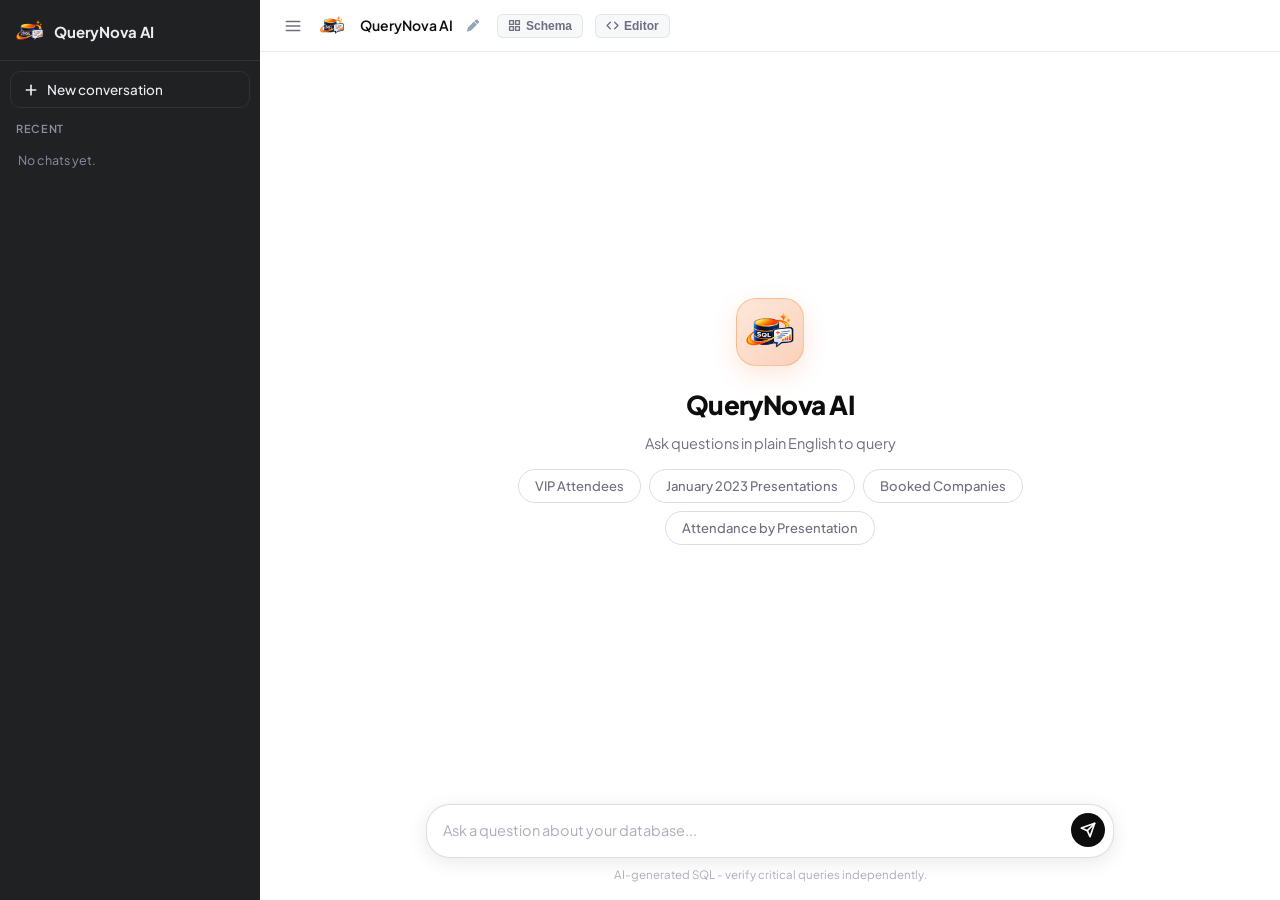
==== commit 0df8b02b: "Add PostgreSQL Query Studio: interactive code editor, live Neon DB execution, AI diagnostics, and CS" ====
--- a/web_1/index.html
+++ b/web_1/index.html
@@ -63,6 +63,13 @@
           </svg>
           Schema
         </button>
+        <button type="button" id="btn-editor" class="btn-schema btn-editor-toggle" title="Open PostgreSQL Query Studio" aria-label="Open PostgreSQL Query Studio">
+          <svg width="13" height="13" viewBox="0 0 24 24" fill="none" stroke="currentColor" stroke-width="2.5" stroke-linecap="round" stroke-linejoin="round">
+            <polyline points="16 18 22 12 16 6"></polyline>
+            <polyline points="8 6 2 12 8 18"></polyline>
+          </svg>
+          Editor
+        </button>
       </div>
       <div class="topbar-right" id="topbar-auth-mobile"></div>
     </header>
@@ -111,6 +118,104 @@
                 <span class="schema-pill"><code>presentation</code></span>
                 <span class="schema-pill"><code>room</code></span>
                 <span class="schema-pill"><code>presentation_attendance</code></span>
+              </div>
+            </div>
+          </div>
+
+          <!-- PostgreSQL Query Studio in Content Page -->
+          <div id="editor-page-view" class="editor-page-view" hidden>
+            <div class="editor-page-card">
+              <div class="editor-header">
+                <div class="editor-title-group">
+                  <div class="editor-title">
+                    <svg width="16" height="16" viewBox="0 0 24 24" fill="none" stroke="currentColor" stroke-width="2.5" stroke-linecap="round" stroke-linejoin="round" style="color:#ea580c;">
+                      <ellipse cx="12" cy="5" rx="9" ry="3"></ellipse>
+                      <path d="M21 12c0 1.66-4 3-9 3s-9-1.34-9-3"></path>
+                      <path d="M3 5v14c0 1.66 4 3 9 3s9-1.34 9-3V5"></path>
+                    </svg>
+                    <span>PostgreSQL Query Studio</span>
+                    <span class="editor-badge" id="editor-dialect-badge">Neon Cloud</span>
+                  </div>
+                </div>
+                <div class="editor-header-actions">
+                  <select id="editor-sample-queries" class="editor-select" title="Load sample PostgreSQL query">
+                    <option value="" disabled selected>Sample Queries</option>
+                    <option value="SELECT * FROM attendee ORDER BY attendee_id LIMIT 10;">1. Attendees (First 10)</option>
+                    <option value="SELECT room_id, seat_capacity, floor_number FROM room WHERE seat_capacity > 50 ORDER BY seat_capacity DESC;">2. Large Rooms (>50 Capacity)</option>
+                    <option value="SELECT c.name AS company, COUNT(a.attendee_id) AS attendee_count FROM company c LEFT JOIN attendee a ON a.company_id = c.company_id GROUP BY c.company_id, c.name ORDER BY attendee_count DESC LIMIT 10;">3. Top Companies by Attendees</option>
+                    <option value="SELECT p.title, r.room_id, p.start_time, p.end_time FROM presentation p JOIN room r ON p.room_id = r.room_id ORDER BY p.start_time;">4. Presentation Schedule & Rooms</option>
+                    <option value="SELECT p.title, COUNT(pa.attendee_id) AS attendees_registered FROM presentation p JOIN presentation_attendance pa ON p.presentation_id = pa.presentation_id GROUP BY p.presentation_id, p.title ORDER BY attendees_registered DESC;">5. Presentation Attendance Count</option>
+                  </select>
+                  <button type="button" id="btn-editor-run" class="editor-btn editor-btn--run" title="Run Query (Ctrl + Enter)">
+                    <i class="fa-solid fa-play"></i> Run Query
+                  </button>
+                  <button type="button" id="btn-editor-clear" class="editor-btn" title="Clear Editor">
+                    <i class="fa-solid fa-rotate-left"></i> Clear
+                  </button>
+                  <button type="button" id="btn-close-editor-page" class="editor-btn editor-btn--close" title="Close Editor">
+                    <i class="fa-solid fa-xmark"></i> Close
+                  </button>
+                </div>
+              </div>
+
+              <!-- SQL Input Box -->
+              <div class="editor-body">
+                <div class="editor-textarea-wrapper">
+                  <div class="editor-line-numbers" id="editor-line-numbers">1</div>
+                  <textarea id="editor-code-input" class="editor-code-input" spellcheck="false" autocomplete="off" placeholder="-- Type your PostgreSQL query here... (e.g. SELECT * FROM attendee LIMIT 10;)" rows="5"></textarea>
+                </div>
+
+                <div class="editor-statusbar">
+                  <div class="editor-status-left">
+                    <span class="editor-shortcut"><kbd>Ctrl</kbd> + <kbd>Enter</kbd> to execute</span>
+                    <span class="editor-status-msg" id="editor-status-msg">Ready</span>
+                  </div>
+                  <div class="editor-status-right" id="editor-metrics">
+                    <span id="editor-latency" class="editor-metric-tag" hidden></span>
+                    <span id="editor-row-count" class="editor-metric-tag" hidden></span>
+                  </div>
+                </div>
+
+                <!-- Error Diagnostic Banner -->
+                <div id="editor-error-box" class="editor-error-box" hidden>
+                  <div class="editor-error-header">
+                    <div class="editor-error-title">
+                      <i class="fa-solid fa-triangle-exclamation"></i>
+                      <span>Execution Error</span>
+                    </div>
+                    <button type="button" id="btn-editor-fix-ai" class="editor-btn editor-btn--ai" title="Diagnose & Fix with AI">
+                      <i class="fa-solid fa-wand-magic-sparkles"></i> Fix with AI
+                    </button>
+                  </div>
+                  <pre class="editor-error-detail" id="editor-error-detail"></pre>
+                  <div id="editor-ai-solution" class="editor-ai-solution" hidden>
+                    <div class="editor-ai-title">AI Suggested Correction:</div>
+                    <pre class="editor-ai-sql" id="editor-ai-sql"></pre>
+                    <button type="button" id="btn-editor-apply-fix" class="editor-btn editor-btn--apply">Apply Fix to Editor</button>
+                  </div>
+                </div>
+
+                <!-- Table Results -->
+                <div class="editor-results-container">
+                  <div class="editor-results-topbar">
+                    <div class="editor-results-heading">
+                      <i class="fa-solid fa-table"></i> Results Grid
+                    </div>
+                    <button type="button" id="btn-editor-csv-export" class="editor-btn editor-btn--sm" title="Export as CSV" hidden>
+                      <i class="fa-solid fa-download"></i> Export CSV
+                    </button>
+                  </div>
+                  <div class="editor-table-scroll" id="editor-table-scroll">
+                    <div class="editor-empty-state" id="editor-empty-state">
+                      <i class="fa-solid fa-code" style="font-size:24px;opacity:0.3;margin-bottom:6px;"></i>
+                      <p>Run a query above to view PostgreSQL results</p>
+                    </div>
+                    <table class="editor-data-table" id="editor-data-table" hidden>
+                      <thead id="editor-data-thead"></thead>
+                      <tbody id="editor-data-tbody"></tbody>
+                    </table>
+                  </div>
+                </div>
               </div>
             </div>
           </div>
--- a/web_1/style.css
+++ b/web_1/style.css
@@ -704,6 +704,398 @@
 .schema-pill code {
   font-family: 'JetBrains Mono', monospace;
   font-size: 11.5px;
+}
+
+/* ── PostgreSQL Query Studio (in content page) ───────────── */
+.editor-page-view[hidden] {
+  display: none !important;
+}
+
+.editor-page-view {
+  flex: 1;
+  overflow-y: auto;
+  overflow-x: hidden;
+  padding: 16px 20px;
+  background: var(--bg-chat);
+  display: flex;
+  flex-direction: column;
+  align-items: center;
+  min-height: 0;
+  animation: fadeIn 0.2s var(--ease);
+}
+
+.editor-page-card {
+  width: 100%;
+  max-width: 1100px;
+  background: #ffffff;
+  border: 1px solid #e2e8f0;
+  border-radius: var(--radius-lg, 14px);
+  box-shadow: 0 4px 24px rgba(0, 0, 0, 0.08);
+  display: flex;
+  flex-direction: column;
+  margin: 0 auto;
+  overflow: hidden;
+}
+
+.editor-header {
+  display: flex;
+  align-items: center;
+  justify-content: space-between;
+  padding: 12px 18px;
+  background: #ffffff;
+  border-bottom: 1px solid #f1f5f9;
+  flex-shrink: 0;
+  flex-wrap: wrap;
+  gap: 10px;
+}
+
+.editor-title {
+  display: flex;
+  align-items: center;
+  gap: 8px;
+  font-size: 15px;
+  font-weight: 700;
+  color: #0f172a;
+}
+
+.editor-badge {
+  display: inline-block;
+  padding: 2px 8px;
+  font-size: 11px;
+  font-weight: 600;
+  border-radius: 4px;
+  background: #e0f2fe;
+  color: #0284c7;
+  border: 1px solid #bae6fd;
+  margin-left: 6px;
+}
+
+.editor-header-actions {
+  display: flex;
+  align-items: center;
+  gap: 8px;
+  flex-wrap: wrap;
+}
+
+.editor-select {
+  padding: 5px 10px;
+  font-size: 12px;
+  font-weight: 500;
+  color: #334155;
+  background: #f8fafc;
+  border: 1px solid #cbd5e1;
+  border-radius: 6px;
+  outline: none;
+  cursor: pointer;
+  max-width: 220px;
+  transition: border-color var(--t-fast);
+}
+
+.editor-select:focus {
+  border-color: #ea580c;
+}
+
+.editor-btn {
+  display: inline-flex;
+  align-items: center;
+  gap: 5px;
+  padding: 5px 11px;
+  font-size: 12px;
+  font-weight: 600;
+  color: #475569;
+  background: #f8fafc;
+  border: 1px solid #cbd5e1;
+  border-radius: 6px;
+  cursor: pointer;
+  transition: all var(--t-fast);
+}
+
+.editor-btn:hover {
+  color: #0f172a;
+  background: #f1f5f9;
+  border-color: #94a3b8;
+}
+
+.editor-btn--run {
+  background: #ea580c;
+  color: #ffffff;
+  border-color: #ea580c;
+  box-shadow: 0 2px 6px rgba(234, 88, 12, 0.3);
+}
+
+.editor-btn--run:hover {
+  background: #c2410c;
+  color: #ffffff;
+  border-color: #c2410c;
+}
+
+.editor-btn--close {
+  color: #ef4444;
+  background: #fef2f2;
+  border-color: #fecaca;
+  padding: 5px 10px;
+}
+
+.editor-btn--close:hover {
+  color: #ffffff;
+  background: #ef4444;
+  border-color: #ef4444;
+}
+
+.editor-body {
+  padding: 16px;
+  display: flex;
+  flex-direction: column;
+  gap: 12px;
+  background: #ffffff;
+}
+
+.editor-textarea-wrapper {
+  display: flex;
+  background: #18181b;
+  border: 1px solid #27272a;
+  border-radius: 8px;
+  overflow: hidden;
+  box-shadow: inset 0 2px 4px rgba(0, 0, 0, 0.25);
+}
+
+.editor-line-numbers {
+  padding: 12px 10px;
+  font-family: 'JetBrains Mono', monospace;
+  font-size: 13px;
+  line-height: 1.6;
+  color: #71717a;
+  background: #141416;
+  text-align: right;
+  user-select: none;
+  border-right: 1px solid #27272a;
+  min-width: 38px;
+}
+
+.editor-code-input {
+  flex: 1;
+  padding: 12px 14px;
+  font-family: 'JetBrains Mono', monospace;
+  font-size: 13.5px;
+  line-height: 1.6;
+  color: #f4f4f5;
+  background: transparent;
+  border: none;
+  outline: none;
+  resize: vertical;
+  min-height: 110px;
+  tab-size: 4;
+}
+
+.editor-statusbar {
+  display: flex;
+  align-items: center;
+  justify-content: space-between;
+  padding: 6px 12px;
+  background: #f8fafc;
+  border: 1px solid #e2e8f0;
+  border-radius: 6px;
+  font-size: 12px;
+  flex-wrap: wrap;
+  gap: 8px;
+}
+
+.editor-shortcut {
+  color: #64748b;
+  font-size: 11.5px;
+  margin-right: 12px;
+}
+
+.editor-shortcut kbd {
+  background: #ffffff;
+  border: 1px solid #cbd5e1;
+  border-radius: 3px;
+  padding: 1px 5px;
+  font-size: 11px;
+  font-family: inherit;
+  box-shadow: 0 1px 1px rgba(0, 0, 0, 0.05);
+}
+
+.editor-status-msg {
+  color: #475569;
+  font-weight: 500;
+}
+
+.editor-metric-tag {
+  display: inline-block;
+  padding: 2px 8px;
+  font-size: 11.5px;
+  font-weight: 600;
+  border-radius: 4px;
+  background: #f1f5f9;
+  color: #0f172a;
+  border: 1px solid #e2e8f0;
+  margin-left: 6px;
+}
+
+.editor-error-box {
+  background: #fff5f5;
+  border: 1px solid #fecaca;
+  border-radius: 8px;
+  padding: 12px 16px;
+  display: flex;
+  flex-direction: column;
+  gap: 8px;
+  animation: fadeIn 0.15s ease;
+}
+
+.editor-error-header {
+  display: flex;
+  align-items: center;
+  justify-content: space-between;
+  font-weight: 700;
+  color: #dc2626;
+  font-size: 13px;
+}
+
+.editor-error-title {
+  display: flex;
+  align-items: center;
+  gap: 6px;
+}
+
+.editor-error-detail {
+  font-family: 'JetBrains Mono', monospace;
+  font-size: 12px;
+  color: #b91c1c;
+  margin: 0;
+  white-space: pre-wrap;
+  background: rgba(239, 68, 68, 0.06);
+  padding: 8px 10px;
+  border-radius: 4px;
+}
+
+.editor-btn--ai {
+  background: #7c3aed;
+  color: #ffffff;
+  border-color: #7c3aed;
+}
+
+.editor-btn--ai:hover {
+  background: #6d28d9;
+  border-color: #6d28d9;
+}
+
+.editor-ai-solution {
+  background: #f0fdf4;
+  border: 1px solid #bbf7d0;
+  border-radius: 6px;
+  padding: 10px 12px;
+  margin-top: 4px;
+}
+
+.editor-ai-title {
+  font-weight: 700;
+  color: #15803d;
+  font-size: 12px;
+}
+
+.editor-ai-sql {
+  font-family: 'JetBrains Mono', monospace;
+  font-size: 12px;
+  color: #166534;
+  background: #ffffff;
+  padding: 8px 10px;
+  border-radius: 4px;
+  border: 1px solid #bbf7d0;
+  margin: 6px 0;
+  white-space: pre-wrap;
+}
+
+.editor-btn--apply {
+  background: #16a34a;
+  color: #ffffff;
+  border-color: #16a34a;
+}
+
+.editor-btn--apply:hover {
+  background: #15803d;
+  border-color: #15803d;
+}
+
+.editor-results-container {
+  display: flex;
+  flex-direction: column;
+  border: 1px solid #e2e8f0;
+  border-radius: 8px;
+  overflow: hidden;
+  background: #ffffff;
+}
+
+.editor-results-topbar {
+  display: flex;
+  align-items: center;
+  justify-content: space-between;
+  padding: 8px 14px;
+  background: #f8fafc;
+  border-bottom: 1px solid #e2e8f0;
+  font-size: 12.5px;
+  font-weight: 700;
+  color: #334155;
+}
+
+.editor-results-heading {
+  display: flex;
+  align-items: center;
+  gap: 6px;
+}
+
+.editor-btn--sm {
+  padding: 3px 8px;
+  font-size: 11px;
+}
+
+.editor-table-scroll {
+  max-height: 380px;
+  overflow: auto;
+  background: #ffffff;
+}
+
+.editor-data-table {
+  width: 100%;
+  border-collapse: collapse;
+  font-size: 12px;
+}
+
+.editor-data-table th {
+  position: sticky;
+  top: 0;
+  background: #f1f5f9;
+  padding: 8px 12px;
+  text-align: left;
+  font-weight: 700;
+  color: #1e293b;
+  border-bottom: 2px solid #cbd5e1;
+  white-space: nowrap;
+}
+
+.editor-data-table td {
+  padding: 8px 12px;
+  border-bottom: 1px solid #f1f5f9;
+  color: #334155;
+  font-family: 'JetBrains Mono', monospace;
+  font-size: 12px;
+  white-space: nowrap;
+}
+
+.editor-data-table tr:nth-child(even) {
+  background: #fafafa;
+}
+
+.editor-data-table tr:hover {
+  background: #f8fafc;
+}
+
+.editor-empty-state {
+  padding: 36px 20px;
+  text-align: center;
+  color: #94a3b8;
+  font-size: 13px;
 }
 
 /* ── Welcome screen ─────────────────────────────────────── */
